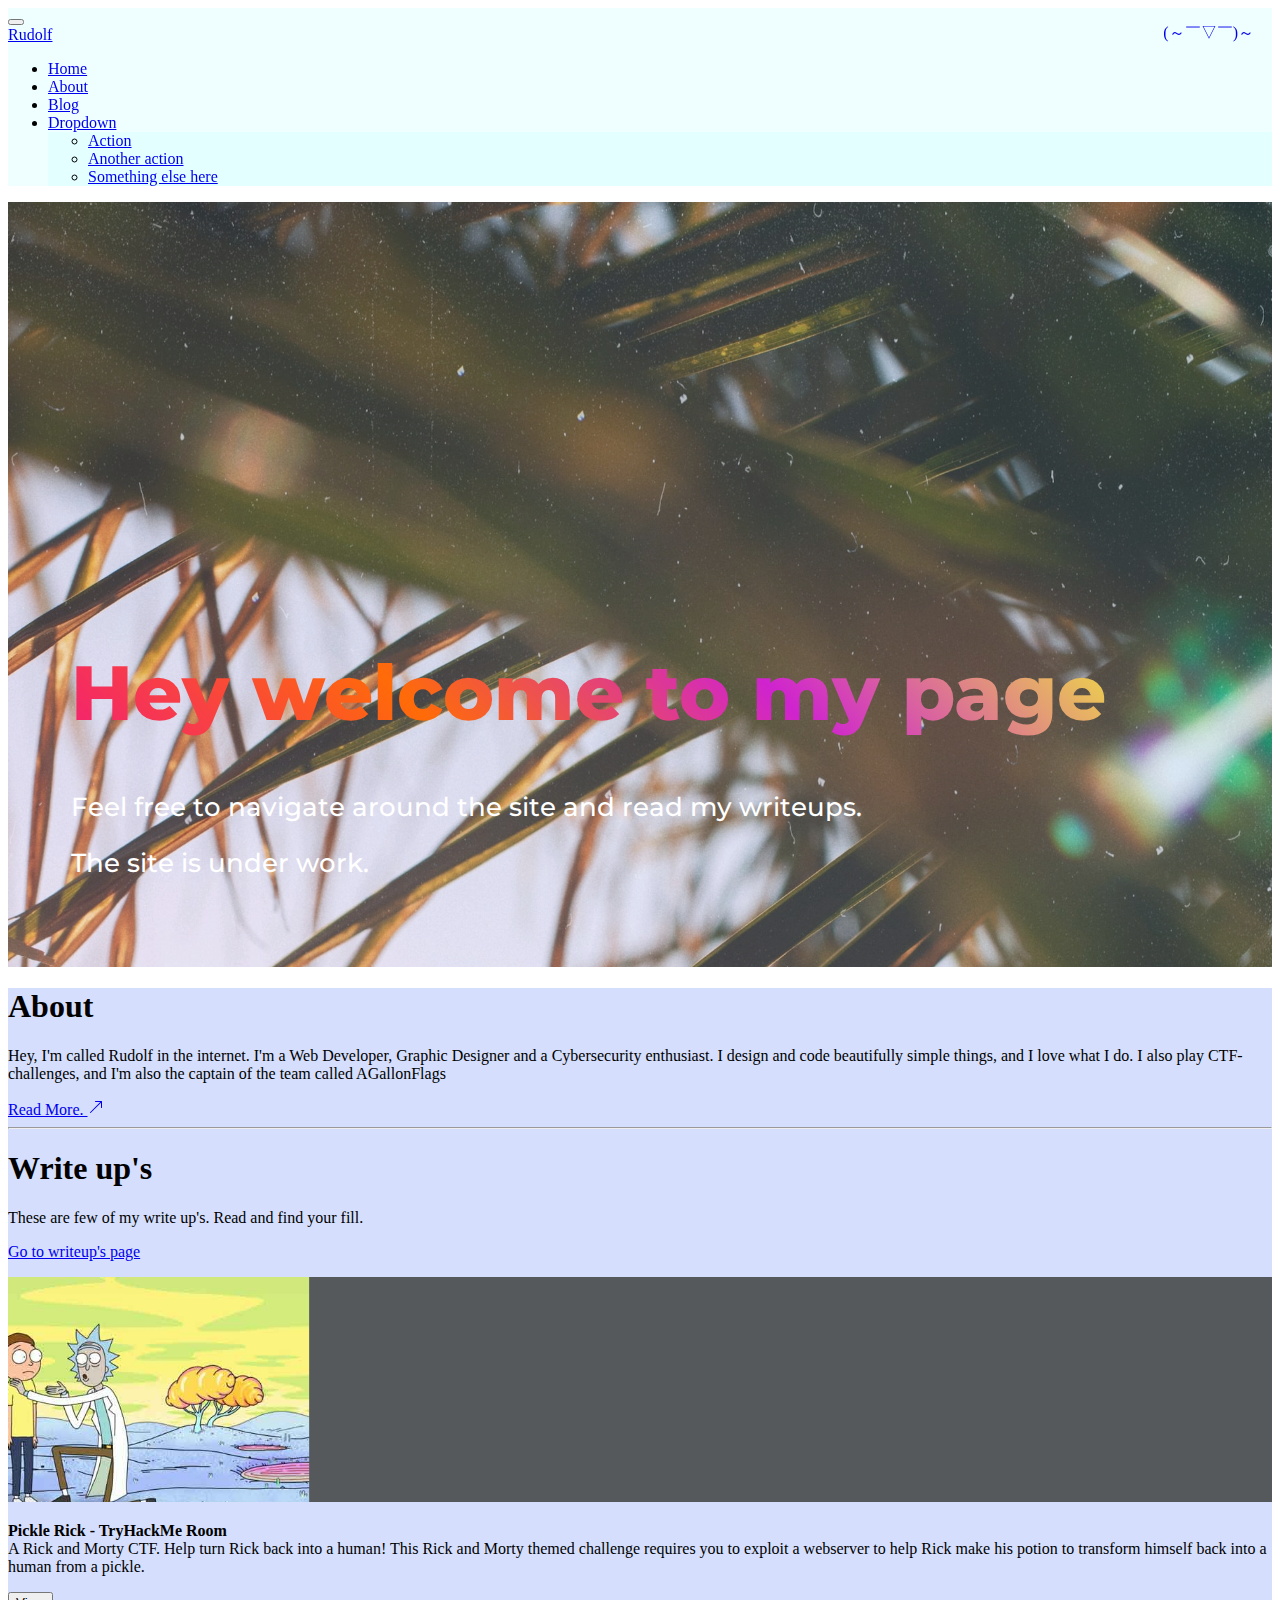
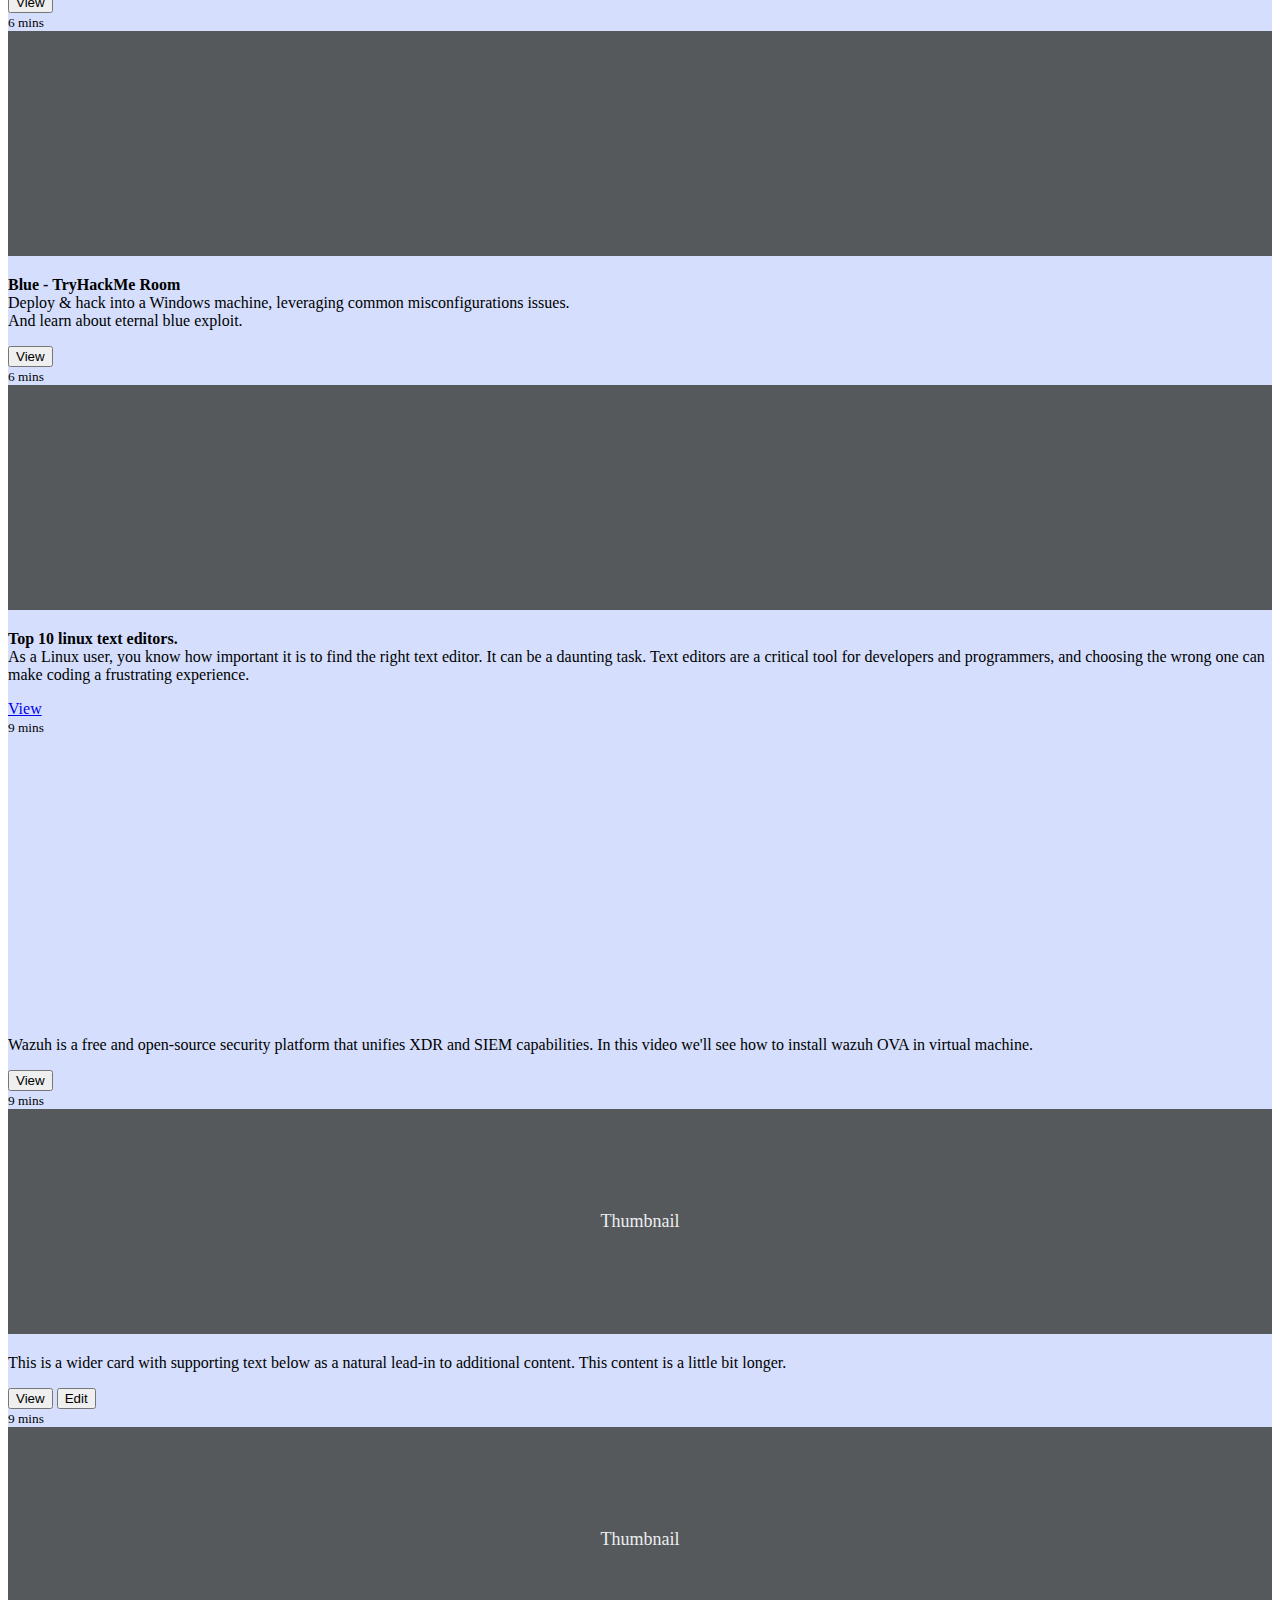
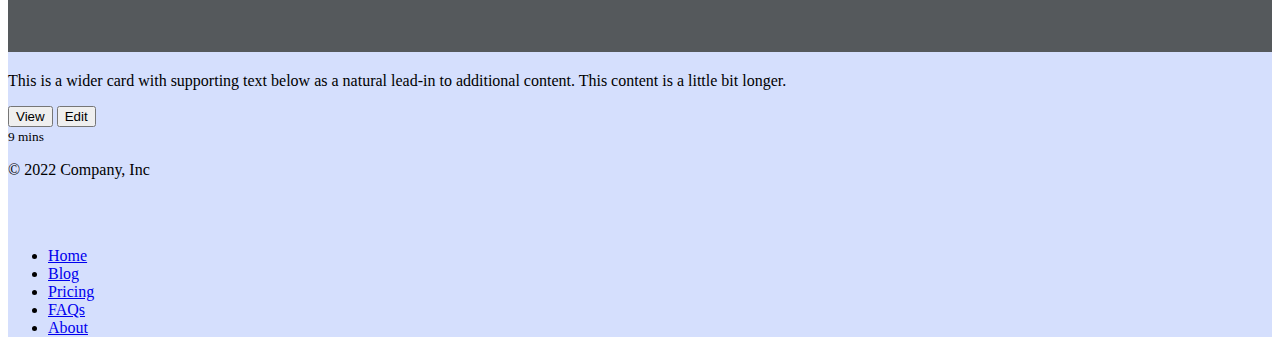
==== index.html @ d0f332bc "add video" ====
<!DOCTYPE html>
<html lang="en">
  <head>
    <!-- Google tag (gtag.js) -->
    <script
      async
      src="https://www.googletagmanager.com/gtag/js?id=G-1Q05C2EJGY"
    ></script>
    <script>
      window.dataLayer = window.dataLayer || [];
      function gtag() {
        dataLayer.push(arguments);
      }
      gtag("js", new Date());

      gtag("config", "G-1Q05C2EJGY");
    </script>

    <meta charset="UTF-8" />
    <meta http-equiv="X-UA-Compatible" content="IE=edge" />
    <meta name="viewport" content="width=device-width, initial-scale=1.0" />
    <meta
      name="google-site-verification"
      content="p09-PbwruEKjkseyoHanxolXOsebtDcOWJDPl1B4XuE"
    />
    <meta name="author" content="Shivanandha" />
    <meta
      name="description"
      content="A personal blog of ShivaNandha with cybersecurity writeups on TryHackMe, HackTheBox and other cybersecurity related topics."
    />
    <meta
      name="keywords"
      content="Tryhackme, tryhackme, HackTheBox, hackthebox, writeups, cybersecurity, shivanandha, ShivaNandha, RedTeam, Windows, Linux, wazuh, wazuh installation, wazuh OVA, wazuh in Windows, BlueTeam, SIEM, wazuh opensource, opensource siem"
    />
    <link rel="stylesheet" href="/style.css" />
    <link
      href="https://cdn.jsdelivr.net/npm/bootstrap@5.3.0-alpha1/dist/css/bootstrap.min.css"
      rel="stylesheet"
      integrity="sha384-GLhlTQ8iRABdZLl6O3oVMWSktQOp6b7In1Zl3/Jr59b6EGGoI1aFkw7cmDA6j6gD"
      crossorigin="anonymous"
    />
    <link rel="preconnect" href="https://fonts.googleapis.com" />
    <link rel="preconnect" href="https://fonts.gstatic.com" crossorigin />
    <link
      href="https://fonts.googleapis.com/css2?family=Montserrat:ital,wght@0,300;0,500;0,700;0,800;1,500;1,800&display=swap"
      rel="stylesheet"
    />
    <script
      data-name="BMC-Widget"
      data-cfasync="false"
      src="https://cdnjs.buymeacoffee.com/1.0.0/widget.prod.min.js"
      data-id="rudolfe"
      data-description="Support me on Buy me a coffee!"
      data-message=""
      data-color="#D1C4E9"
      data-position="Right"
      data-x_margin="18"
      data-y_margin="18"
    ></script>
    <title>welcome</title>
  </head>

  <body>
    <nav
      class="navbar navbar-expand-lg navbar-bg sticky-top shadow"
      aria-label="none"
    >
      <div class="container-fluid">
        <button
          class="navbar-toggler"
          type="button"
          data-bs-toggle="collapse"
          data-bs-target="#navbarsExample11"
          aria-controls="navbarsExample11"
          aria-expanded="false"
          aria-label="Toggle navigation"
        >
          <span class="navbar-toggler-icon"></span>
        </button>

        <div class="collapse navbar-collapse d-lg-flex" id="navbarsExample11">
          <a class="navbar-brand col-lg-3 me-0" href="#">Rudolf</a>
          <ul class="navbar-nav col-lg-6 justify-content-lg-center">
            <li class="nav-item">
              <a class="nav-link active" aria-current="page" href="#">Home</a>
            </li>
            <li class="nav-item">
              <a class="nav-link" href="/about.html">About</a>
            </li>
            <li class="nav-item">
              <a class="nav-link" href="/blog.html">Blog</a>
            </li>
            <li class="nav-item dropdown">
              <a
                class="nav-link dropdown-toggle"
                href="#"
                data-bs-toggle="dropdown"
                aria-expanded="false"
                >Dropdown</a
              >
              <ul
                class="dropdown-menu"
                style="background-color: rgba(212, 255, 255, 0.458)"
              >
                <li><a class="dropdown-item" href="#">Action</a></li>
                <li><a class="dropdown-item" href="#">Another action</a></li>
                <li>
                  <a class="dropdown-item" href="#">Something else here</a>
                </li>
              </ul>
            </li>
          </ul>
          <div class="d-lg-flex col-lg-3 justify-content-lg-end">
            <a href="sus.html">
              <div class="nav-emoji">
                <span class="nav-emoji-1">(～￣▽￣)～</span>
                <span class="nav-emoji-2">～(￣▽￣～)</span>
              </div>
            </a>
          </div>
        </div>
      </div>
    </nav>

    <div class="hero1 container-1 bg-image">
      <div class="hero-content">
        <div class="main-text">
          <div id="container06" class="container default full screen">
            <div class="wrapper">
              <div class="inner">
                <h1 id="text24" style="opacity: 1; filter: none">
                  Hey welcome to my page
                </h1>
                <p id="text18">
                  Feel free to navigate around the site and read my writeups.
                </p>
                <p id="text18">The site is under work.</p>
              </div>
            </div>
          </div>
        </div>
      </div>
    </div>

    <div class="background-peach">
      <!--Start of About us-->
      <section class="py-5 text-center container background-peach" id="about">
        <div class="row py-lg-5">
          <div class="col-lg-6 col-md-8 mx-auto">
            <h1 class="fw-normal pb-2 border-bottom">About</h1>
            <p class="lead fw-normal text-muted">
              Hey, I'm called Rudolf in the internet. I'm a Web Developer,
              Graphic Designer and a Cybersecurity enthusiast. I design and code
              beautifully simple things, and I love what I do. I also play
              CTF-challenges, and I'm also the captain of the team called
              AGallonFlags
            </p>
            <a
              href="/about.html"
              class="icon-link d-inline-flex align-items-center"
            >
              Read More.
              <svg
                xmlns="http://www.w3.org/2000/svg"
                width="16"
                height="16"
                fill="currentColor"
                class="bi bi-arrow-up-right"
                viewBox="0 0 16 16"
              >
                <path
                  fill-rule="evenodd"
                  d="M14 2.5a.5.5 0 0 0-.5-.5h-6a.5.5 0 0 0 0 1h4.793L2.146 13.146a.5.5 0 0 0 .708.708L13 3.707V8.5a.5.5 0 0 0 1 0v-6z"
                />
              </svg>
            </a>
          </div>
        </div>
      </section>
      <!--End Of About us-->
      <hr />
      <!--album-->
      <div class="background-peach">
        <section class="py-5 text-center container">
          <div class="row py-lg-5">
            <div class="col-lg-6 col-md-8 mx-auto">
              <h1 class="fw-normal">Write up's</h1>
              <p class="lead fw-normal text-muted">
                These are few of my write up's. Read and find your fill.
              </p>
              <p>
                <a href="/blog.html" class="btn btn-primary my-2"
                  >Go to writeup's page</a
                >
              </p>
            </div>
          </div>
        </section>
      </div>

      <div class="album py-5 background-peach">
        <div class="container">
          <div class="row row-cols-1 row-cols-sm-2 row-cols-md-3 g-3">
            <div class="col">
              <div class="card shadow-sm">
                <svg
                  class="bd-placeholder-img card-img-top"
                  width="100%"
                  height="225"
                  xmlns="http://www.w3.org/2000/svg"
                  role="img"
                  aria-label="Placeholder: Thumbnail"
                  preserveAspectRatio="xMidYMid slice"
                  focusable="false"
                >
                  <title>Placeholder</title>
                  <rect width="100%" height="100%" fill="#55595c" />
                  <g transform="translate(0 0) scale(0.7 0.7)">
                    <image
                      class="album-image"
                      href="/assets/rick-n-morty.jpg"
                    />
                  </g>
                </svg>
                <div class="card-body">
                  <p class="card-text">
                    <b>Pickle Rick - TryHackMe Room</b><br />A Rick and Morty
                    CTF. Help turn Rick back into a human! This Rick and Morty
                    themed challenge requires you to exploit a webserver to help
                    Rick make his potion to transform himself back into a human
                    from a pickle.
                  </p>
                  <div
                    class="d-flex justify-content-between align-items-center"
                  >
                    <div class="btn-group">
                      <button
                        onclick="location.href='https://rudolfevergarden.gitbook.io/writeups/v/tryhackme-writeups/tryhackme-writeups/pickle-rick-room-tryhackme'"
                        type="button"
                        class="btn btn-sm btn-outline-secondary"
                      >
                        View
                      </button>
                    </div>
                    <small class="text-muted">6 mins</small>
                  </div>
                </div>
              </div>
            </div>
            <div class="col">
              <div class="card shadow-sm">
                <svg
                  class="bd-placeholder-img card-img-top"
                  width="100%"
                  height="225"
                  xmlns="http://www.w3.org/2000/svg"
                  role="img"
                  aria-label="Placeholder: Thumbnail"
                  preserveAspectRatio="xMidYMid slice"
                  focusable="false"
                >
                  <title>Placeholder</title>
                  <rect width="100%" height="100%" fill="#55595c" />
                  <g transform="translate(-45 -55) scale(0.3 0.3)">
                    <image
                      class="album-image"
                      href="https://images4.alphacoders.com/691/69186.jpg"
                    />
                  </g>
                </svg>
                <div class="card-body">
                  <p class="card-text">
                    <b>Blue - TryHackMe Room</b><br />Deploy & hack into a
                    Windows machine, leveraging common misconfigurations issues.
                    <br />
                    And learn about eternal blue exploit.
                  </p>
                  <div
                    class="d-flex justify-content-between align-items-center"
                  >
                    <div class="btn-group">
                      <button
                        onclick="location.href='https://rudolfevergarden.gitbook.io/writeups/v/blue-tryhackme-room'"
                        type="button"
                        class="btn btn-sm btn-outline-secondary"
                      >
                        View
                      </button>
                    </div>
                    <small class="text-muted">6 mins</small>
                  </div>
                </div>
              </div>
            </div>
            <div class="col">
              <div class="card shadow-sm">
                <svg
                  class="bd-placeholder-img card-img-top"
                  width="100%"
                  height="225"
                  xmlns="http://www.w3.org/2000/svg"
                  role="img"
                  aria-label="Placeholder: Thumbnail"
                  preserveAspectRatio="xMidYMid slice"
                  focusable="false"
                >
                  <title>Placeholder</title>
                  <rect width="100%" height="100%" fill="#55595c" />
                  <g transform="translate(0 0) scale(0.12 0.12)">
                    <image
                      class="album-image"
                      href="https://images.unsplash.com/photo-1529465230221-a0d10e46fcbb?ixlib=rb-4.0.3&amp;q=85&amp;fm=jpg&amp;crop=entropy&amp;cs=srgb"
                    />
                  </g>
                  <!--
                    <text x="50%" y="92%" fill="#eceeef" dy=".3em">
                    Thumbnail
                  </text>
                  -->
                </svg>
                <div class="card-body">
                  <p class="card-text">
                    <b>Top 10 linux text editors.</b> <br />
                    As a Linux user, you know how important it is to find the
                    right text editor. It can be a daunting task. Text editors
                    are a critical tool for developers and programmers, and
                    choosing the wrong one can make coding a frustrating
                    experience.
                  </p>
                  <div
                    class="d-flex justify-content-between align-items-center"
                  >
                    <div class="btn-group">
                      <a
                        href="/blog posts/Top 10 Best Linux Text Editors.html"
                        type="button"
                        class="btn btn-sm btn-outline-secondary"
                      >
                        View
                      </a>
                    </div>
                    <small class="text-muted">9 mins</small>
                  </div>
                </div>
              </div>
            </div>


          <div class="col">
          <div class="card shadow-sm">
            <iframe class="bd-placeholder-img card-img-top" width="420" height="280" src="https://www.youtube.com/embed/DjIkw4mg82M?si=jTKLBPzG-VIygSZl" title="YouTube video player" frameborder="0" allow="accelerometer; autoplay; clipboard-write; encrypted-media; gyroscope; picture-in-picture; web-share" allowfullscreen></iframe>
            <div class="card-body">
              <p class="card-text">Wazuh is a free and open-source security platform that unifies XDR and SIEM capabilities. In this video we'll see how to install wazuh OVA in virtual machine.</p>
              <div class="d-flex justify-content-between align-items-center">
                <div class="btn-group">
                  <button type="button" class="btn btn-sm btn-outline-secondary">View</button>
                </div>
                <small class="text-muted">9 mins</small>
              </div>
            </div>
          </div>
        </div>
        <div class="col">
          <div class="card shadow-sm">
            <svg class="bd-placeholder-img card-img-top" width="100%" height="225" xmlns="http://www.w3.org/2000/svg" role="img" aria-label="Placeholder: Thumbnail" preserveAspectRatio="xMidYMid slice" focusable="false"><title>Placeholder</title><rect width="100%" height="100%" fill="#55595c"/><text x="50%" y="50%" fill="#eceeef" dy=".3em">Thumbnail</text></svg>
            <div class="card-body">
              <p class="card-text">This is a wider card with supporting text below as a natural lead-in to additional content. This content is a little bit longer.</p>
              <div class="d-flex justify-content-between align-items-center">
                <div class="btn-group">
                  <button type="button" class="btn btn-sm btn-outline-secondary">View</button>
                  <button type="button" class="btn btn-sm btn-outline-secondary">Edit</button>
                </div>
                <small class="text-muted">9 mins</small>
              </div>
            </div>
          </div>
        </div>
        <div class="col">
          <div class="card shadow-sm">
            <svg class="bd-placeholder-img card-img-top" width="100%" height="225" xmlns="http://www.w3.org/2000/svg" role="img" aria-label="Placeholder: Thumbnail" preserveAspectRatio="xMidYMid slice" focusable="false"><title>Placeholder</title><rect width="100%" height="100%" fill="#55595c"/><text x="50%" y="50%" fill="#eceeef" dy=".3em">Thumbnail</text></svg>
            <div class="card-body">
              <p class="card-text">This is a wider card with supporting text below as a natural lead-in to additional content. This content is a little bit longer.</p>
              <div class="d-flex justify-content-between align-items-center">
                <div class="btn-group">
                  <button type="button" class="btn btn-sm btn-outline-secondary">View</button>
                  <button type="button" class="btn btn-sm btn-outline-secondary">Edit</button>
                </div>
                <small class="text-muted">9 mins</small>
              </div>
            </div>
          </div>
        </div>
    <!--
        <div class="col">
          <div class="card shadow-sm">
            <svg class="bd-placeholder-img card-img-top" width="100%" height="225" xmlns="http://www.w3.org/2000/svg" role="img" aria-label="Placeholder: Thumbnail" preserveAspectRatio="xMidYMid slice" focusable="false"><title>Placeholder</title><rect width="100%" height="100%" fill="#55595c"/><text x="50%" y="50%" fill="#eceeef" dy=".3em">Thumbnail</text></svg>
            <div class="card-body">
              <p class="card-text">This is a wider card with supporting text below as a natural lead-in to additional content. This content is a little bit longer.</p>
              <div class="d-flex justify-content-between align-items-center">
                <div class="btn-group">
                  <button type="button" class="btn btn-sm btn-outline-secondary">View</button>
                  <button type="button" class="btn btn-sm btn-outline-secondary">Edit</button>
                </div>
                <small class="text-muted">9 mins</small>
              </div>
            </div>
          </div>
        </div>
        <div class="col">
          <div class="card shadow-sm">
            <svg class="bd-placeholder-img card-img-top" width="100%" height="225" xmlns="http://www.w3.org/2000/svg" role="img" aria-label="Placeholder: Thumbnail" preserveAspectRatio="xMidYMid slice" focusable="false"><title>Placeholder</title><rect width="100%" height="100%" fill="#55595c"/><text x="50%" y="50%" fill="#eceeef" dy=".3em">Thumbnail</text></svg>
            <div class="card-body">
              <p class="card-text">This is a wider card with supporting text below as a natural lead-in to additional content. This content is a little bit longer.</p>
              <div class="d-flex justify-content-between align-items-center">
                <div class="btn-group">
                  <button type="button" class="btn btn-sm btn-outline-secondary">View</button>
                  <button type="button" class="btn btn-sm btn-outline-secondary">Edit</button>
                </div>
                <small class="text-muted">9 mins</small>
              </div>
            </div>
          </div>
        </div>
        <div class="col">
          <div class="card shadow-sm">
            <svg class="bd-placeholder-img card-img-top" width="100%" height="225" xmlns="http://www.w3.org/2000/svg" role="img" aria-label="Placeholder: Thumbnail" preserveAspectRatio="xMidYMid slice" focusable="false"><title>Placeholder</title><rect width="100%" height="100%" fill="#55595c"/><text x="50%" y="50%" fill="#eceeef" dy=".3em">Thumbnail</text></svg>
            <div class="card-body">
              <p class="card-text">This is a wider card with supporting text below as a natural lead-in to additional content. This content is a little bit longer.</p>
              <div class="d-flex justify-content-between align-items-center">
                <div class="btn-group">
                  <button type="button" class="btn btn-sm btn-outline-secondary">View</button>
                  <button type="button" class="btn btn-sm btn-outline-secondary">Edit</button>
                </div>
                <small class="text-muted">9 mins</small>
              </div>
            </div>
          </div>
        </div>
-->
          </div>
        </div>
      </div>
      <!--end of album-->
      <div class="google-resp-ads container">
        <script
          async
          src="https://pagead2.googlesyndication.com/pagead/js/adsbygoogle.js?client=ca-pub-2842790173040038"
          crossorigin="anonymous"
        ></script>
        <!-- shivanandha gitsite -->
        <ins
          class="adsbygoogle"
          style="display: block"
          data-ad-client="ca-pub-2842790173040038"
          data-ad-slot="2229011547"
          data-ad-format="auto"
          data-full-width-responsive="true"
        ></ins>
        <script>
          (adsbygoogle = window.adsbygoogle || []).push({});
        </script>
      </div>

      <!--footer-->
      <div class="container-fluid background-peach">
        <footer
          class="d-flex flex-wrap justify-content-between align-items-center py-3 my-4 border-top"
        >
          <p class="col-md-4 mb-0 text-muted">&copy; 2022 Company, Inc</p>

          <a
            href="#"
            class="col-md-4 d-flex align-items-center justify-content-center mb-3 mb-md-0 me-md-auto link-dark text-decoration-none"
          >
            <svg class="bi me-2" width="40" height="32">
              <use xlink:href="#" />
            </svg>
          </a>

          <ul class="nav col-md-4 justify-content-end">
            <li class="nav-item">
              <a href="/index.html" class="nav-link px-2 text-muted">Home</a>
            </li>
            <li class="nav-item">
              <a href="/blog.html" class="nav-link px-2 text-muted">Blog</a>
            </li>
            <li class="nav-item">
              <a href="#" class="nav-link px-2 text-muted">Pricing</a>
            </li>
            <li class="nav-item">
              <a href="#" class="nav-link px-2 text-muted">FAQs</a>
            </li>
            <li class="nav-item">
              <a href="/about.html" class="nav-link px-2 text-muted">About</a>
            </li>
          </ul>
        </footer>
      </div>
    </div>
    <!--end of footer-->
    <script
      src="https://cdn.jsdelivr.net/npm/bootstrap@5.3.0-alpha1/dist/js/bootstrap.bundle.min.js"
      integrity="sha384-w76AqPfDkMBDXo30jS1Sgez6pr3x5MlQ1ZAGC+nuZB+EYdgRZgiwxhTBTkF7CXvN"
      crossorigin="anonymous"
    ></script>
  </body>
</html>
---- style.css ----
/*
html,body,div,span,applet,object,iframe,h1,h2,h3,h4,h5,h6,p,blockquote,pre,a,abbr,acronym,address,big,cite,code,del,dfn,em,img,ins,kbd,q,s,samp,small,strike,strong,sub,sup,tt,var,b,u,i,center,dl,dt,dd,ol,ul,li,fieldset,form,label,legend,table,caption,tbody,tfoot,thead,tr,th,td,article,aside,canvas,details,embed,figure,figcaption,footer,header,hgroup,menu,nav,output,ruby,section,summary,time,mark,audio,video {
  margin: 0;
  padding: 0;
  border: 0;
  font-size: 100%;
  font: inherit;
  vertical-align: baseline;
}

*/

html {
  scroll-behavior: smooth;
  height: 100%;
}

p {
  font-weight: fw-normal;
}

::-moz-selection {
  /* Code for Firefox */
  color: #454176;
  background: #eef4ed;
}

::selection {
  color: #454176;
  background: #eef4ed;
}

.bg-image {
  background-image: url("/assets/palmtrees.jpg");
  background-repeat: no-repeat;
  background-attachment: fixed;
  background-position: 50% 90%;
  width: 100%;
  font-family: "Montserrat", sans-serif;
}

.hero1 {
  z-index: 0;
  background: linear-gradient(
        45deg,
        rgba(195, 175, 255, 0.2),
        rgba(100, 216, 243, 0.2),
        rgba(236, 222, 198, 0.2),
        rgba(146, 245, 214, 0.2),
        rgba(149, 52, 219, 0.3)
      )
      0 0 / 1000% no-repeat,
    url("/assets/palmtrees.jpg") 0 0 / cover no-repeat;
  -webkit-animation: gradientAnimation 40s ease infinite;
  animation: gradientAnimation 40s ease infinite;
}
@-webkit-keyframes gradientAnimation {
  0% {
    background-position: 0% 30%, 0 0;
  }
  50% {
    background-position: 100% 70%, 0 0;
  }
  100% {
    background-position: 0% 30%, 0 0;
  }
}
@keyframes gradientAnimation {
  0% {
    background-position: 0% 30%, 0 0;
  }
  50% {
    background-position: 100% 70%, 0 0;
  }
  100% {
    background-position: 0% 30%, 0 0;
  }
}

.navbar-bg {
  background-color: #d4ffff5c;
  backdrop-filter: blur(5px);
}

.dropdown-menu {
  background-color: #d4ffff75;
}

.nav-link:hover {
  font-weight: 500;
  text-decoration-line: underline;
  background-color: rgba(137, 43, 226, 0.09);
  border-radius: 19%;
}

.shadow1 {
  box-shadow: 0 4px 7px 0 rgba(0, 0, 0, 0.448);
}

.hero1 h1 {
  text-align: left;
  pointer-events: none;
  font-family: "Montserrat", sans-serif;
  background: linear-gradient(45deg, #f32170, #ff6b08, #cf23cf, #eedd44);
  -webkit-animation: gradientAnimation 40s ease infinite;
  animation: gradientAnimation 40s ease infinite;
  -webkit-text-fill-color: transparent;
  -webkit-background-clip: text;
  background-clip: text;
  font-weight: 800;
  font-size: 6vw;
}

.hero1 p {
  font-family: "Montserrat", sans-serif;
  font-weight: 500;
  font-size: 2vw;
  color: white;
  text-shadow: rgba(0, 0, 0, 2);
}

.main-text {
  position: absolute;
  bottom: 0;
  padding: 5%;
}
.item1 {
  transform: translateY(0%);
  display: -webkit-box;
  display: -webkit-flex;
  display: -ms-flexbox;
  display: flex;
  width: 90vw;
  grid-column-gap: 1vw;
}

.item1 h2 {
  text-align: center;
  font-size: 8vh;
}

.container-1 {
  width: 100%;
  height: 85vh;
  position: relative;
}

.background-peach {
  background-color: #d5dffd;
}
.background-black {
  background-color: rgb(38, 38, 38);
}

/* album */

.bd-placeholder-img {
  font-size: 1.125rem;
  text-anchor: middle;
  -webkit-user-select: none;
  -moz-user-select: none;
  user-select: none;
}

@media (min-width: 768px) {
  .bd-placeholder-img-lg {
    font-size: 3.5rem;
  }
}

.about-field {
  padding: 5%;
}

.skills-text {
  padding: 2%;
  font-size: large;
}

.album-image {
  position: absolute;
  top: 50%;
  left: 50%;
  transform: translateX(-20%) translateY(0);
  max-width: 100%;
  max-height: 100%;
}

.nav-emoji .nav-emoji-2 {
  opacity: 0;
  position: absolute;
  transition-duration: 0.3s;
}
.nav-emoji:hover .nav-emoji-1 {
  opacity: 0;
  transition-duration: 0.3s;
}

.nav-emoji:hover .nav-emoji-2 {
  opacity: 1;
  transition-duration: 0.3s;
}
.nav-emoji-2,
.nav-emoji-1 {
  position: absolute;
  right: 18px;
  top: 15px;
}

.bg-sus {
  background-color: #282a3a;
  opacity: 0.8;
  background: radial-gradient(
      circle,
      transparent 20%,
      #282a3a 20%,
      #282a3a 80%,
      transparent 80%,
      transparent
    ),
    radial-gradient(
        circle,
        transparent 20%,
        #282a3a 20%,
        #282a3a 80%,
        transparent 80%,
        transparent
      )
      22.5px 22.5px,
    linear-gradient(#3c3f57 1.8px, transparent 1.8px) 0 -0.9px,
    linear-gradient(90deg, #3c3f57 1.8px, #282a3a 1.8px) -0.9px 0;
  background-size: 45px 45px, 45px 45px, 22.5px 22.5px, 22.5px 22.5px;
}

.sus-text {
  color: #519872 !important;
  font-weight: 600;
}

.sus-text-p {
  color: azure;
}

.bg-sus-2 {
  background-color: #d3d8f63c;
}

.sus-text-2 {
  color: #d3d8f6;
  text-align: center;
  padding: 2%;
}

.sus-text-2 h1 {
  font-size: 3vw;
}

footer {
  display: block;
  height: fit-content;
}

/* blog css*/

.container-blog {
  width: fit-content;
  padding: 2%;
}

.center {
  margin: auto;
  width: 75%;
  padding: 1.5%;
}
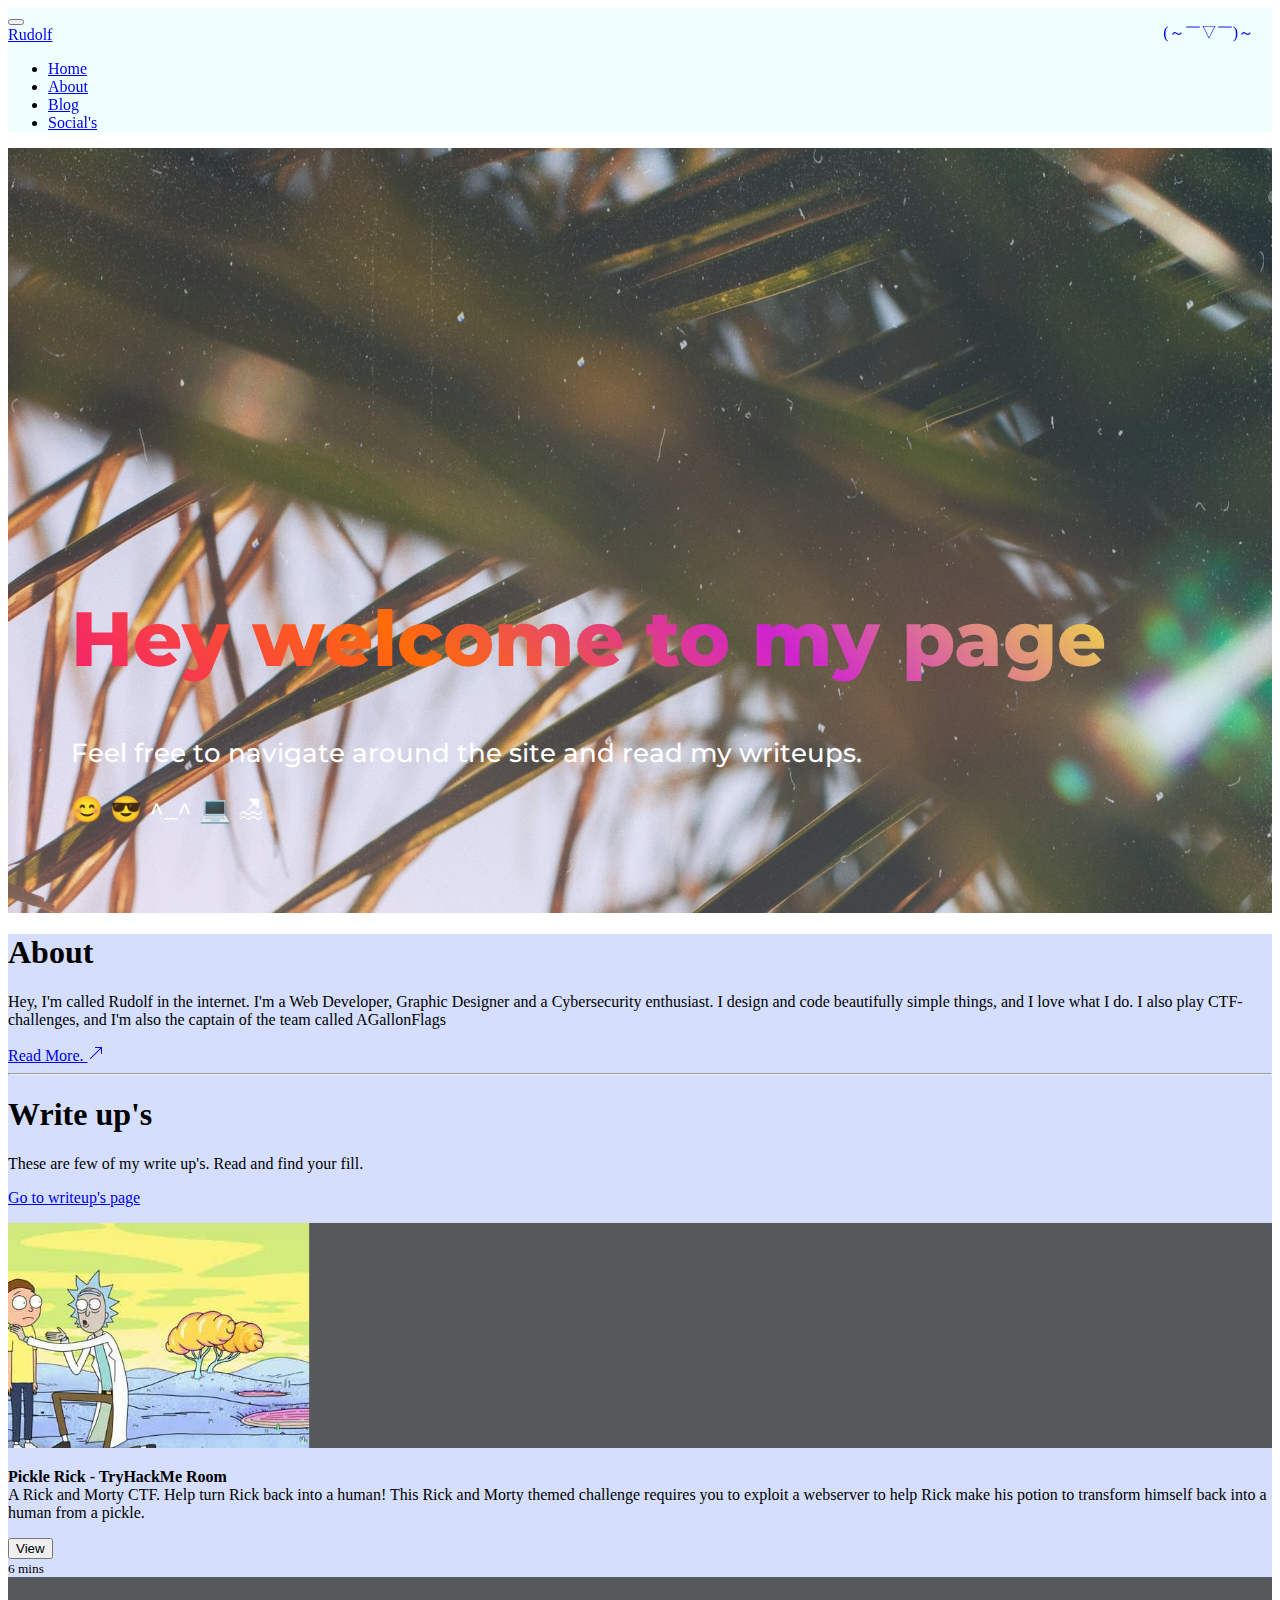
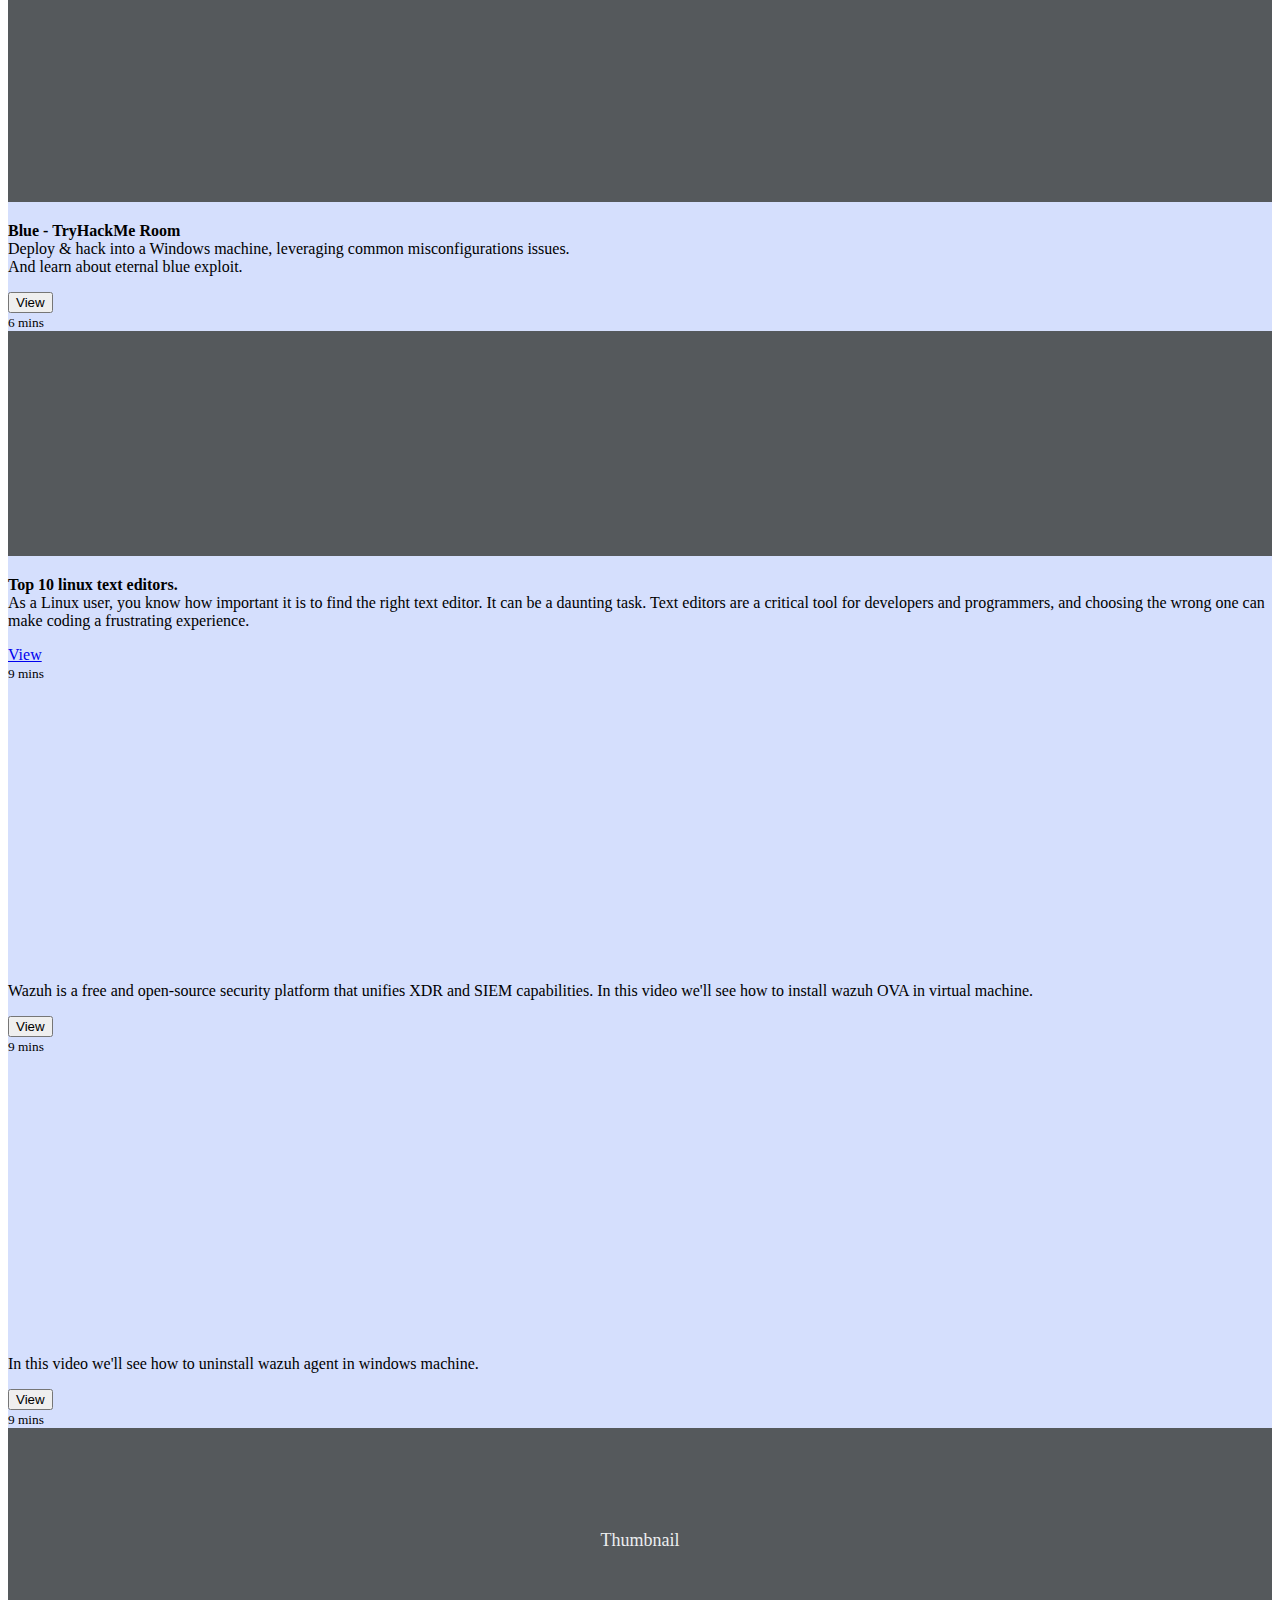
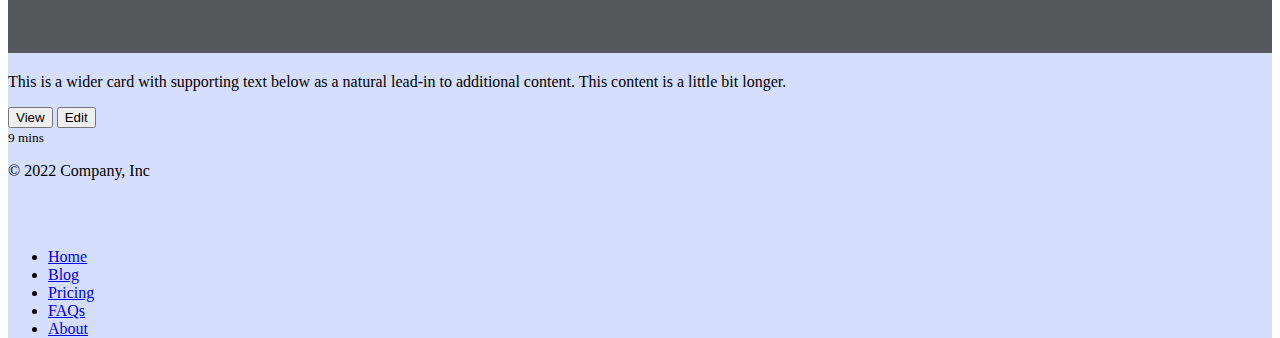
==== commit 00b93ad3: "updated" ====
--- a/index.html
+++ b/index.html
@@ -30,7 +30,7 @@
     />
     <meta
       name="keywords"
-      content="Tryhackme, tryhackme, HackTheBox, hackthebox, writeups, cybersecurity, shivanandha, ShivaNandha, RedTeam, Windows, Linux, wazuh, wazuh installation, wazuh OVA, wazuh in Windows, BlueTeam, SIEM, wazuh opensource, opensource siem"
+      content="Tryhackme, tryhackme, HackTheBox, hackthebox, writeups, cybersecurity, shivanandha, ShivaNandha, RedTeam, Windows, Linux, wazuh, wazuh installation, wazuh OVA, wazuh in Windows, BlueTeam, SIEM, wazuh opensource, opensource siem, uninstalling wazuh agent, removing wazuh agent, wazuh agent"
     />
     <link rel="stylesheet" href="/style.css" />
     <link
@@ -90,25 +90,30 @@
             <li class="nav-item">
               <a class="nav-link" href="/blog.html">Blog</a>
             </li>
+            <li class="nav-item">
+              <a class="nav-link" href="/blog.html">Social's</a>
+            </li>
+            <!--
             <li class="nav-item dropdown">
               <a
                 class="nav-link dropdown-toggle"
                 href="#"
                 data-bs-toggle="dropdown"
                 aria-expanded="false"
-                >Dropdown</a
+                >Social's</a
               >
               <ul
                 class="dropdown-menu"
                 style="background-color: rgba(212, 255, 255, 0.458)"
               >
-                <li><a class="dropdown-item" href="#">Action</a></li>
-                <li><a class="dropdown-item" href="#">Another action</a></li>
+                <li><a class="dropdown-item" href="#">YouTube</a></li>
+                <li><a class="dropdown-item" href="#">Instagram</a></li>
                 <li>
                   <a class="dropdown-item" href="#">Something else here</a>
                 </li>
               </ul>
             </li>
+            -->
           </ul>
           <div class="d-lg-flex col-lg-3 justify-content-lg-end">
             <a href="sus.html">
@@ -134,7 +139,7 @@
                 <p id="text18">
                   Feel free to navigate around the site and read my writeups.
                 </p>
-                <p id="text18">The site is under work.</p>
+                <p id="text18">😊 😎 ^_^ 💻 🏖</p>
               </div>
             </div>
           </div>
@@ -362,13 +367,12 @@
         </div>
         <div class="col">
           <div class="card shadow-sm">
-            <svg class="bd-placeholder-img card-img-top" width="100%" height="225" xmlns="http://www.w3.org/2000/svg" role="img" aria-label="Placeholder: Thumbnail" preserveAspectRatio="xMidYMid slice" focusable="false"><title>Placeholder</title><rect width="100%" height="100%" fill="#55595c"/><text x="50%" y="50%" fill="#eceeef" dy=".3em">Thumbnail</text></svg>
+            <iframe class="bd-placeholder-img card-img-top" width="420" height="280" src="https://www.youtube.com/embed/sBqNwgembVA?si=QuBQS5p01UpOE1VX" title="YouTube video player" frameborder="0" allow="accelerometer; autoplay; clipboard-write; encrypted-media; gyroscope; picture-in-picture; web-share" allowfullscreen></iframe>
             <div class="card-body">
-              <p class="card-text">This is a wider card with supporting text below as a natural lead-in to additional content. This content is a little bit longer.</p>
+              <p class="card-text">In this video we'll see how to uninstall wazuh agent in windows machine.</p>
               <div class="d-flex justify-content-between align-items-center">
                 <div class="btn-group">
                   <button type="button" class="btn btn-sm btn-outline-secondary">View</button>
-                  <button type="button" class="btn btn-sm btn-outline-secondary">Edit</button>
                 </div>
                 <small class="text-muted">9 mins</small>
               </div>
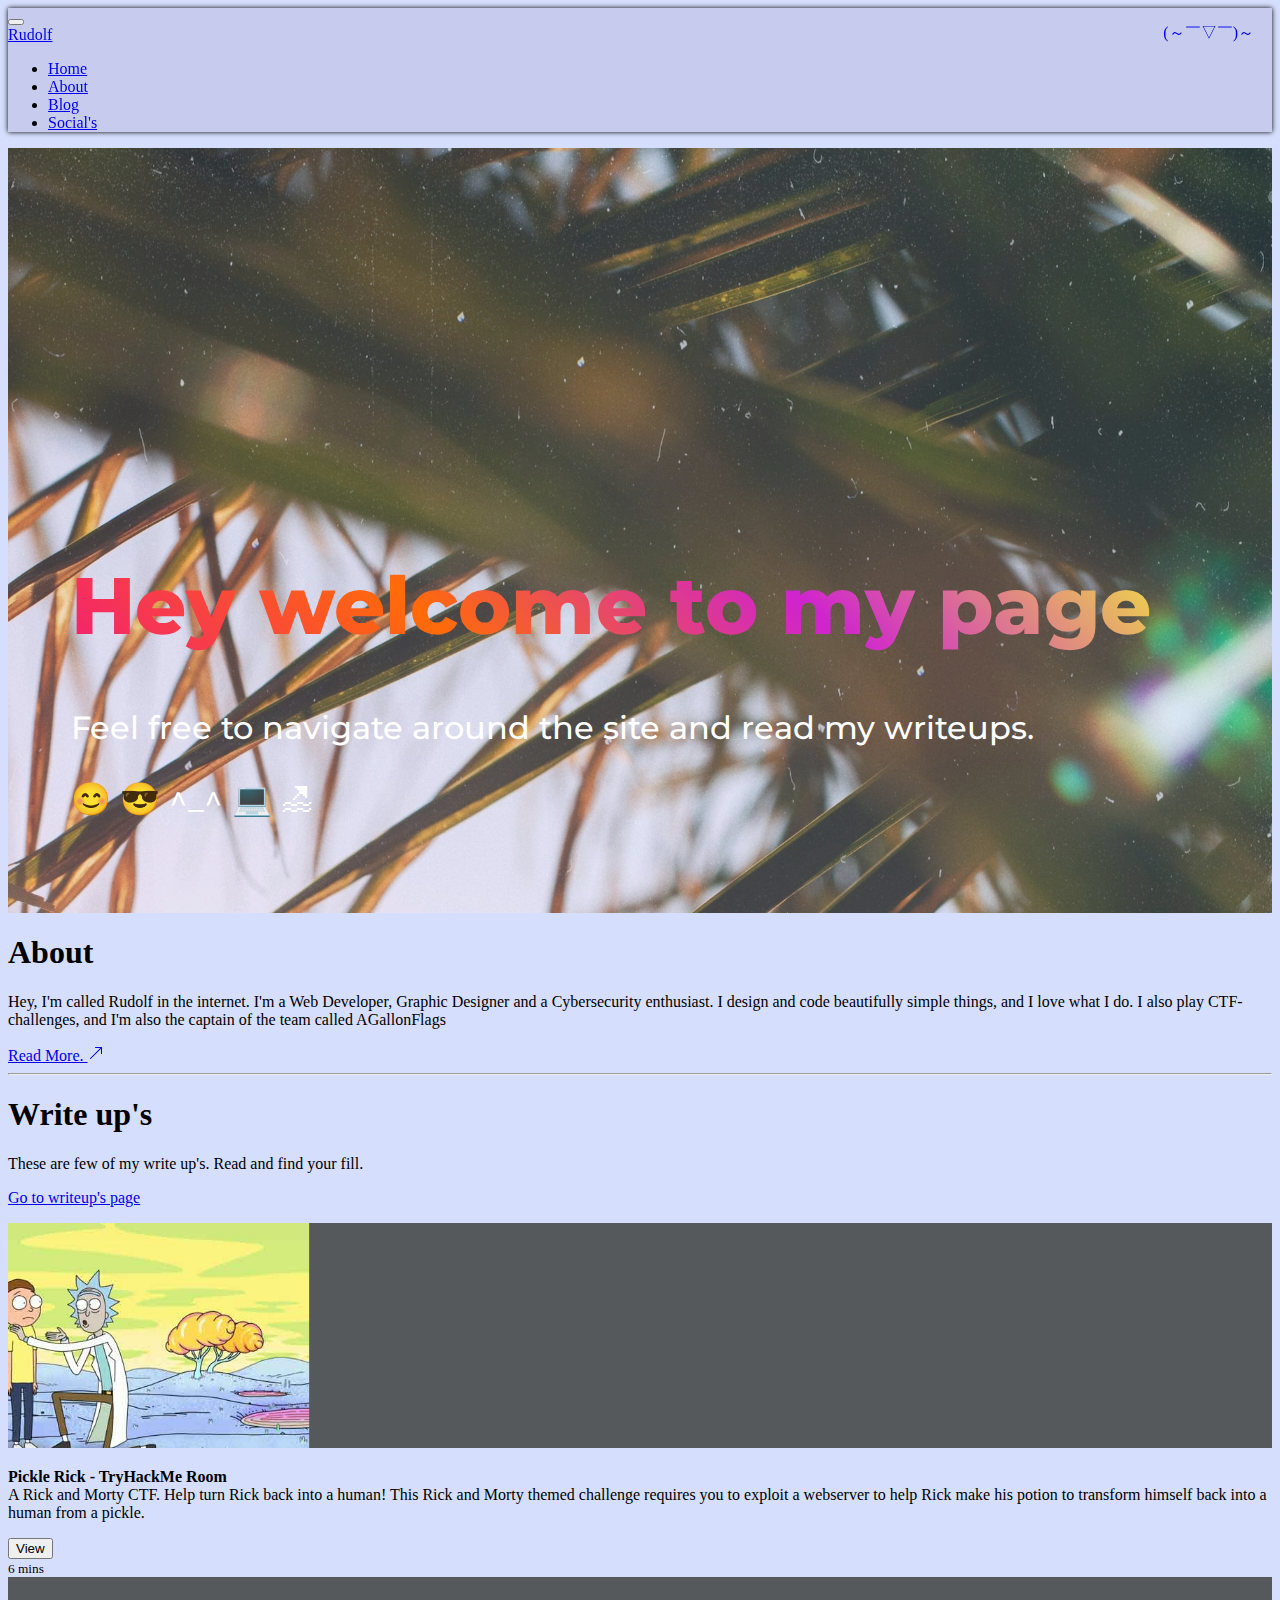
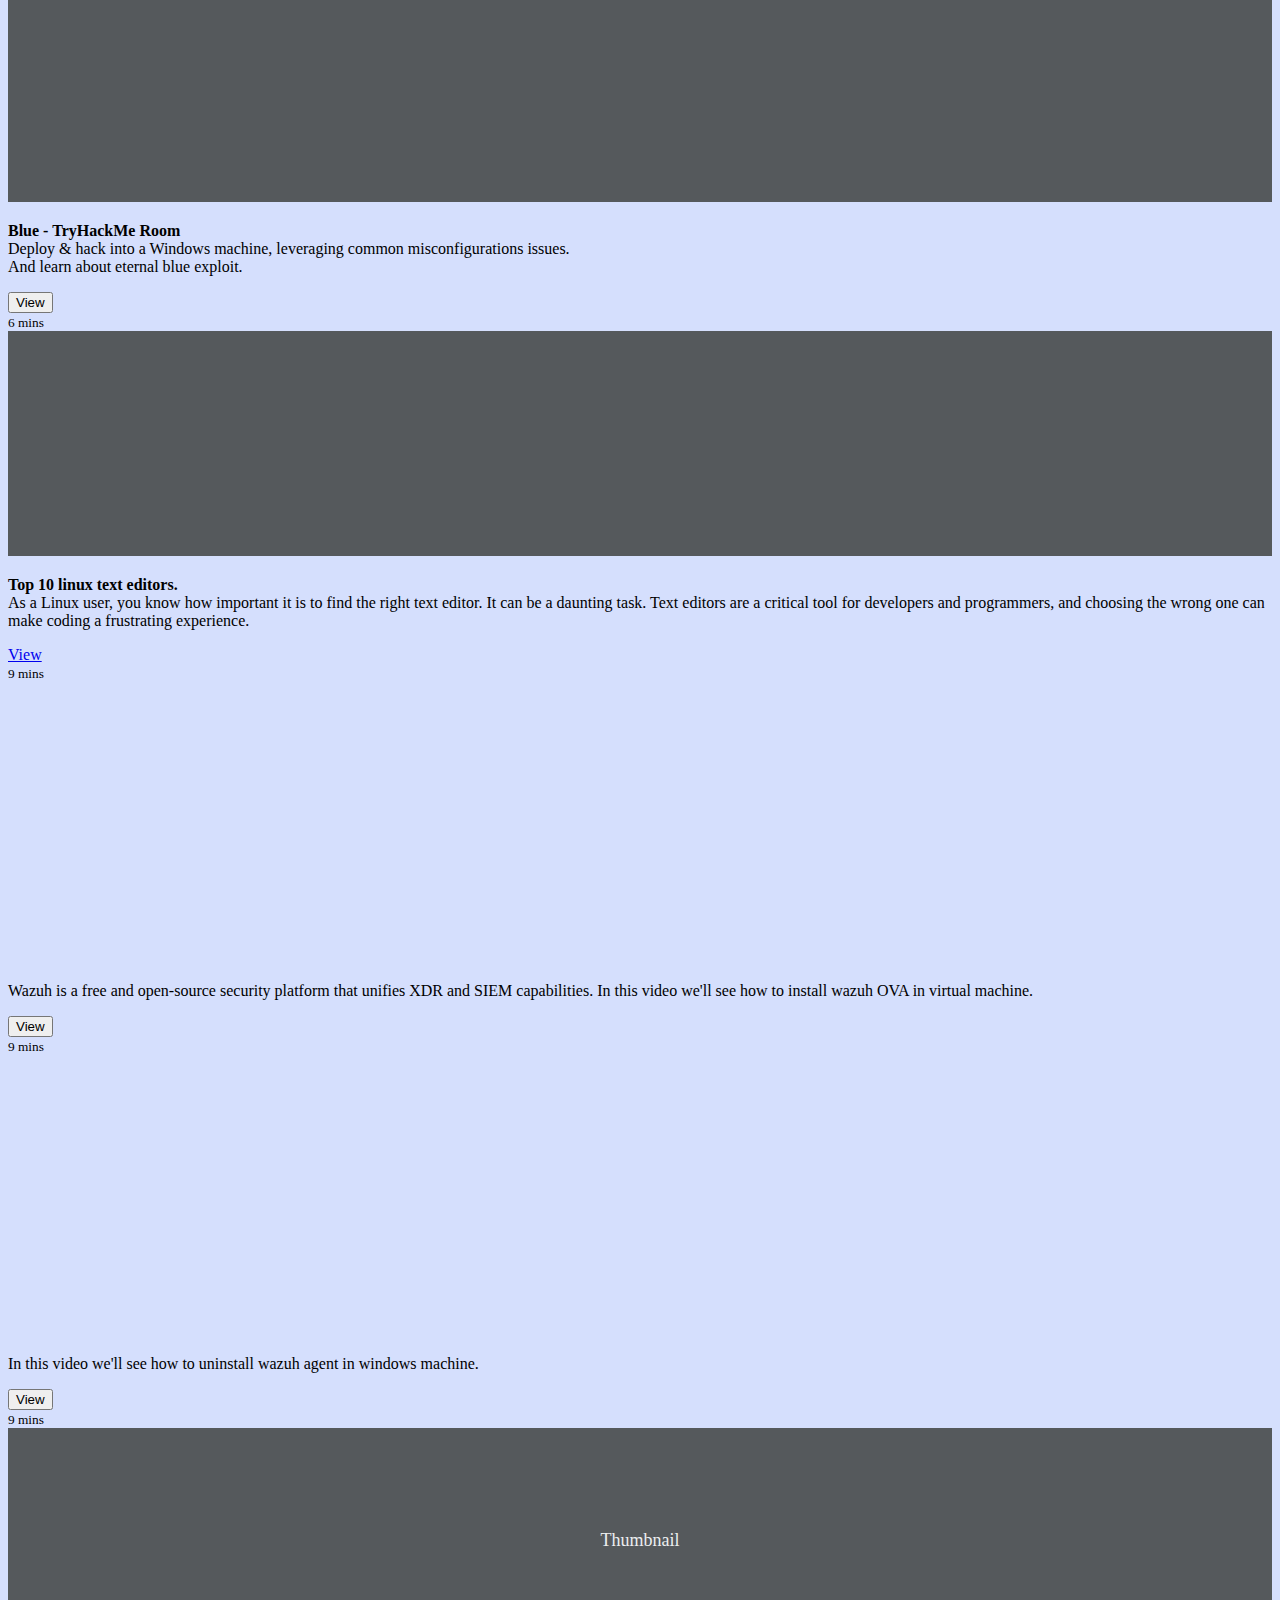
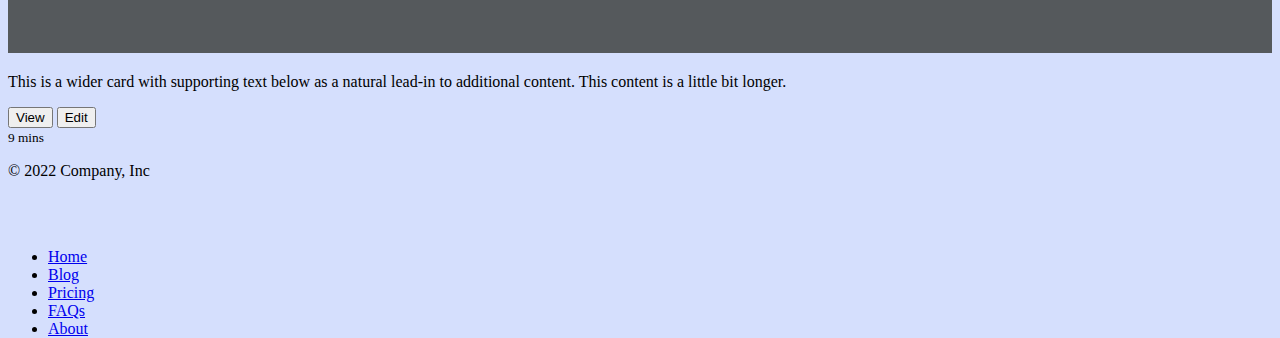
==== commit 2875aae8: "updated" ====
--- a/index.html
+++ b/index.html
@@ -60,7 +60,7 @@
     <title>welcome</title>
   </head>
 
-  <body>
+  <body class="background-peach">
     <nav
       class="navbar navbar-expand-lg navbar-bg sticky-top shadow"
       aria-label="none"
@@ -147,7 +147,7 @@
       </div>
     </div>
 
-    <div class="background-peach">
+    <div>
       <!--Start of About us-->
       <section class="py-5 text-center container background-peach" id="about">
         <div class="row py-lg-5">
@@ -185,7 +185,7 @@
       <!--End Of About us-->
       <hr />
       <!--album-->
-      <div class="background-peach">
+      <div>
         <section class="py-5 text-center container">
           <div class="row py-lg-5">
             <div class="col-lg-6 col-md-8 mx-auto">
@@ -203,7 +203,7 @@
         </section>
       </div>
 
-      <div class="album py-5 background-peach">
+      <div class="album py-5">
         <div class="container">
           <div class="row row-cols-1 row-cols-sm-2 row-cols-md-3 g-3">
             <div class="col">
@@ -465,8 +465,12 @@
         </script>
       </div>
 
+      <div>
+        
+      </div>
+
       <!--footer-->
-      <div class="container-fluid background-peach">
+      <div class="container-fluid">
         <footer
           class="d-flex flex-wrap justify-content-between align-items-center py-3 my-4 border-top"
         >
--- a/style.css
+++ b/style.css
@@ -10,6 +10,10 @@
 
 */
 
+body{
+  background-color: #d5dffd;
+}
+
 html {
   scroll-behavior: smooth;
   height: 100%;
@@ -22,12 +26,12 @@
 ::-moz-selection {
   /* Code for Firefox */
   color: #454176;
-  background: #eef4ed;
+  background: #d0ede4;
 }
 
 ::selection {
-  color: #454176;
-  background: #eef4ed;
+  color: #e7860f;
+  background: #FFFAE6;
 }
 
 .bg-image {
@@ -78,8 +82,9 @@
 }
 
 .navbar-bg {
-  background-color: #d4ffff5c;
-  backdrop-filter: blur(5px);
+  box-shadow: 0 0 5px 0 ;
+  background-color: #6341821d;
+  backdrop-filter: blur(10px); 
 }
 
 .dropdown-menu {
@@ -108,16 +113,40 @@
   -webkit-background-clip: text;
   background-clip: text;
   font-weight: 800;
-  font-size: 6vw;
+  font-size: 5em;
 }
 
 .hero1 p {
   font-family: "Montserrat", sans-serif;
   font-weight: 500;
-  font-size: 2vw;
+  font-size: 2em;
   color: white;
   text-shadow: rgba(0, 0, 0, 2);
 }
+
+
+/* For tablets */
+@media only screen and (max-width: 768px) {
+  .hero1 h1 {
+    font-size: 5em;
+  }
+
+  .hero1 p {
+    font-size: 1.5em;
+  }
+}
+
+/* For phones 412 res */
+@media only screen and (max-width: 412px) {
+  .hero1 h1 {
+    font-size: 4em;
+  }
+
+  .hero1 p {
+    font-size: 1.5em;
+  }
+}
+
 
 .main-text {
   position: absolute;
@@ -272,3 +301,29 @@
   width: 75%;
   padding: 1.5%;
 }
+
+.layout {
+  width: auto;
+  height: auto;
+
+  display: grid;
+  grid:
+    "matter sidebar" 1fr
+    / auto 1fr;
+  gap: 8px;
+
+  padding: auto;
+  margin: 1.5em;
+}
+
+.sidebar { grid-area: sidebar; }
+.matter { grid-area: matter; }
+
+.sidebar {
+  align-self: flex-start;
+  position: sticky;
+  top: 0;
+
+  display: flex;
+  flex-direction: column;
+}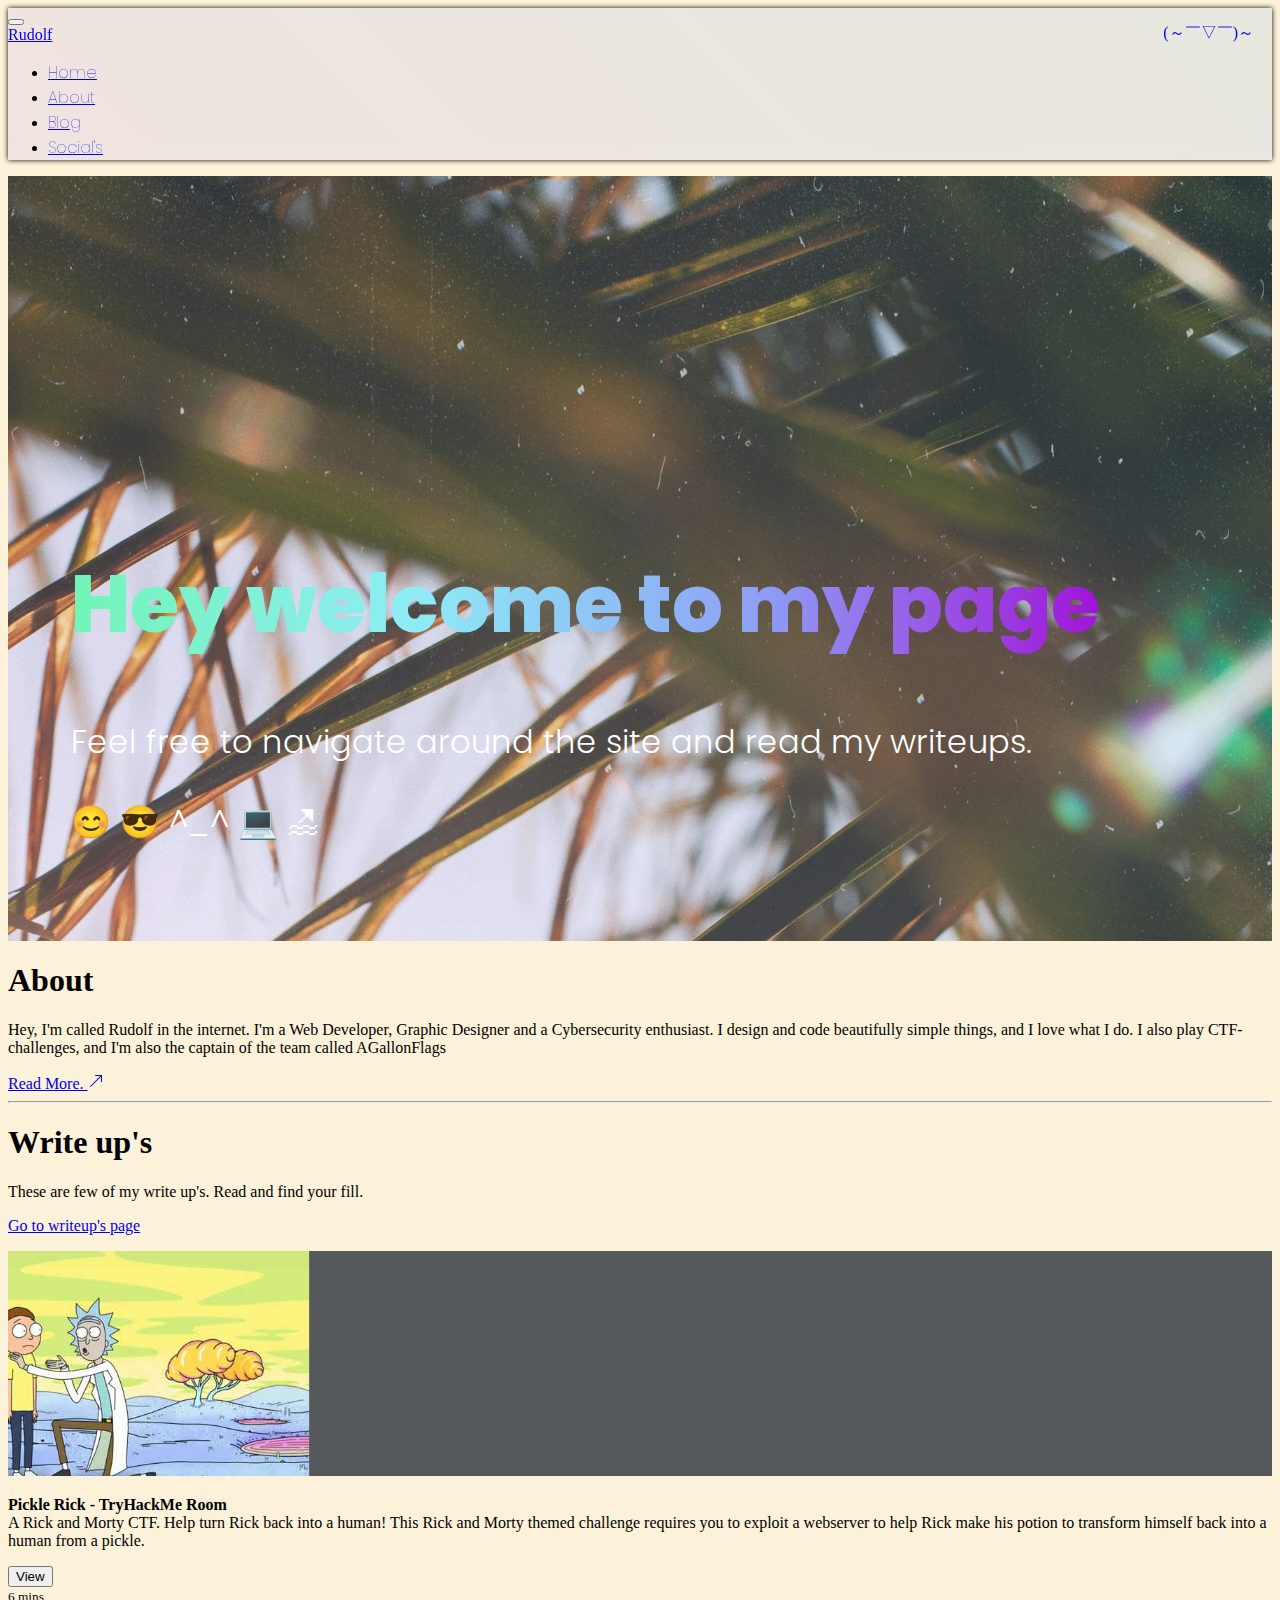
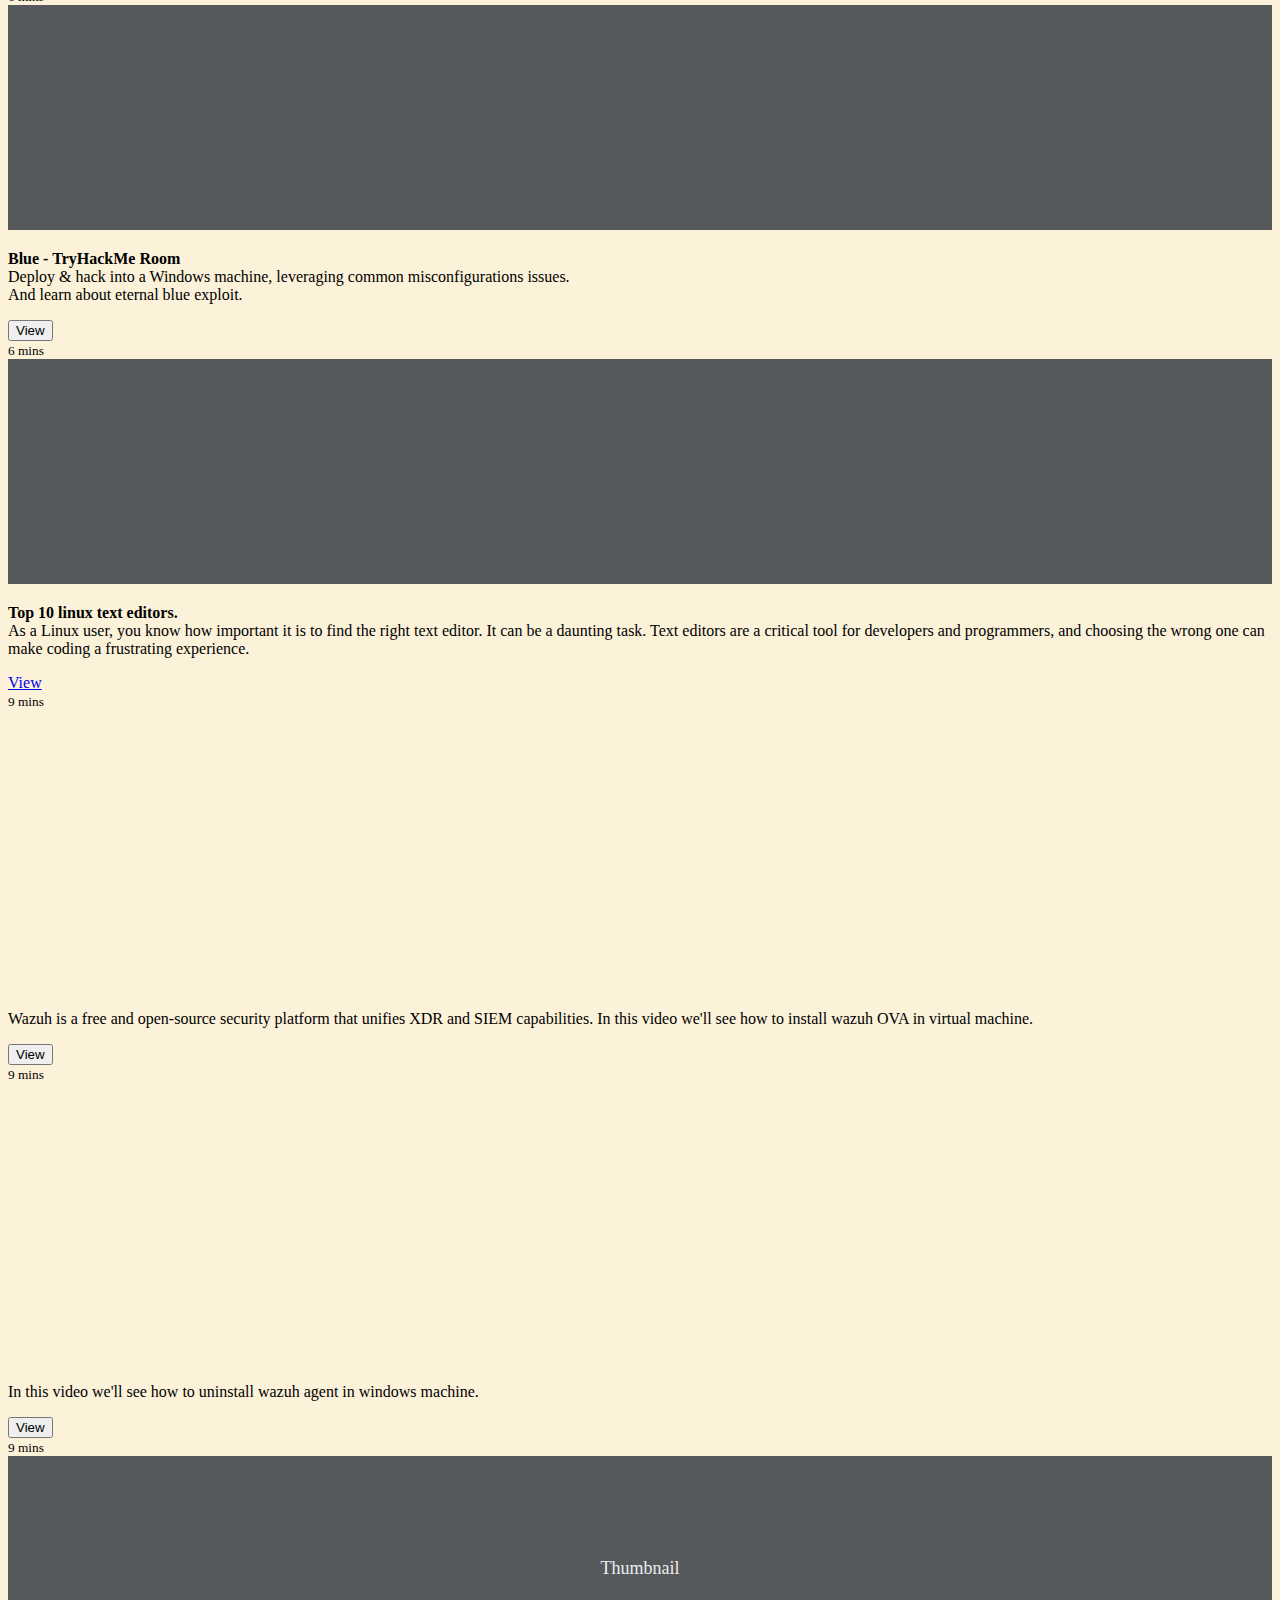
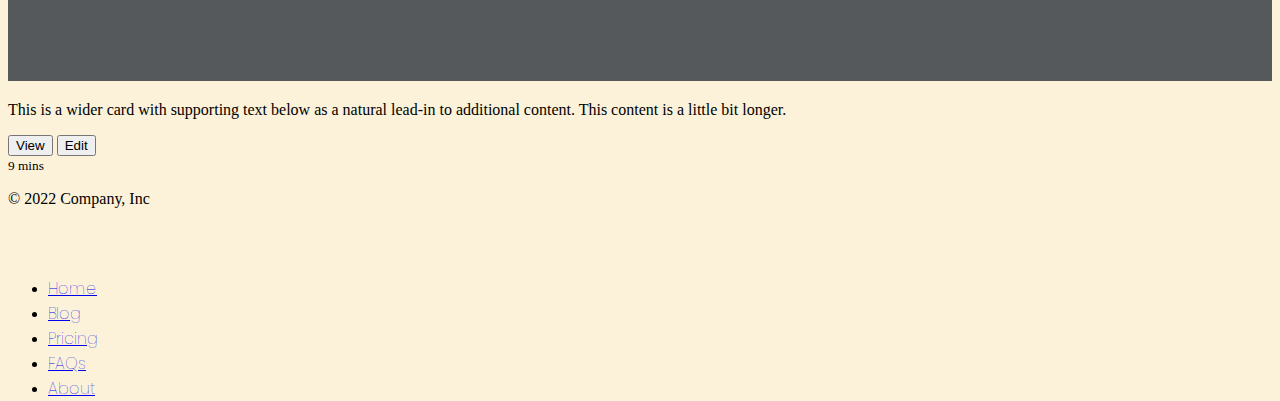
==== commit a170e849: "updated" ====
--- a/index.html
+++ b/index.html
@@ -45,6 +45,9 @@
       href="https://fonts.googleapis.com/css2?family=Montserrat:ital,wght@0,300;0,500;0,700;0,800;1,500;1,800&display=swap"
       rel="stylesheet"
     />
+    <style>
+  @import url('https://fonts.googleapis.com/css2?family=Poppins:wght@700&display=swap');
+</style>
     <script
       data-name="BMC-Widget"
       data-cfasync="false"
--- a/style.css
+++ b/style.css
@@ -7,12 +7,7 @@
   font: inherit;
   vertical-align: baseline;
 }
-
 */
-
-body{
-  background-color: #d5dffd;
-}
 
 html {
   scroll-behavior: smooth;
@@ -84,15 +79,55 @@
 .navbar-bg {
   box-shadow: 0 0 5px 0 ;
   background-color: #6341821d;
-  backdrop-filter: blur(10px); 
+  backdrop-filter: blur(10px);
+  background: linear-gradient(
+        45deg,
+        rgba(195, 175, 255, 0.2),
+        rgba(100, 216, 243, 0.2),
+        rgba(236, 222, 198, 0.2),
+        rgba(146, 245, 214, 0.2),
+        rgba(149, 52, 219, 0.3)
+      )
+      0 0 / 1000% no-repeat,
+    url("/") 0 0 / cover no-repeat;
+  -webkit-animation: gradientAnimation 30s ease infinite;
+  animation: gradientAnimation 30s ease infinite;
+}
+@-webkit-keyframes gradientAnimation {
+  0% {
+    background-position: 0% 30%, 0 0;
+  }
+  50% {
+    background-position: 100% 70%, 0 0;
+  }
+  100% {
+    background-position: 0% 30%, 0 0;
+  }
+}
+@keyframes gradientAnimation {
+  0% {
+    background-position: 0% 30%, 0 0;
+  }
+  50% {
+    background-position: 100% 70%, 0 0;
+  }
+  100% {
+    background-position: 0% 30%, 0 0;
+  }
 }
 
 .dropdown-menu {
   background-color: #d4ffff75;
 }
 
+.nav-link {
+  font-family: 'Poppins', sans-serif;
+  font-weight: 100;
+}
+
 .nav-link:hover {
   font-weight: 500;
+  font-style: italic;
   text-decoration-line: underline;
   background-color: rgba(137, 43, 226, 0.09);
   border-radius: 19%;
@@ -103,10 +138,10 @@
 }
 
 .hero1 h1 {
-  text-align: left;
+  text-align: center;
   pointer-events: none;
-  font-family: "Montserrat", sans-serif;
-  background: linear-gradient(45deg, #f32170, #ff6b08, #cf23cf, #eedd44);
+  font-family: 'Poppins', sans-serif;
+  background: linear-gradient(90deg, #72F5B7, #8EECF5, #8EA0F5, #A013D8);
   -webkit-animation: gradientAnimation 40s ease infinite;
   animation: gradientAnimation 40s ease infinite;
   -webkit-text-fill-color: transparent;
@@ -114,14 +149,20 @@
   background-clip: text;
   font-weight: 800;
   font-size: 5em;
+  text-shadow: rgba(0, 0, 0, 2);
+  background-color: #573c3c;
 }
 
 .hero1 p {
-  font-family: "Montserrat", sans-serif;
-  font-weight: 500;
+  font-family: 'Poppins', sans-serif;
+  font-weight: 300;
   font-size: 2em;
   color: white;
   text-shadow: rgba(0, 0, 0, 2);
+}
+
+#text24 {
+  font-family: 'Poppins', sans-serif;
 }
 
 
@@ -150,6 +191,7 @@
 
 .main-text {
   position: absolute;
+  transform: translateX(-50%) translateY(-50);
   bottom: 0;
   padding: 5%;
 }
@@ -175,7 +217,7 @@
 }
 
 .background-peach {
-  background-color: #d5dffd;
+  background-color: #fcf2d9;
 }
 .background-black {
   background-color: rgb(38, 38, 38);
@@ -312,7 +354,7 @@
     / auto 1fr;
   gap: 8px;
 
-  padding: auto;
+  padding: 1em;
   margin: 1.5em;
 }
 
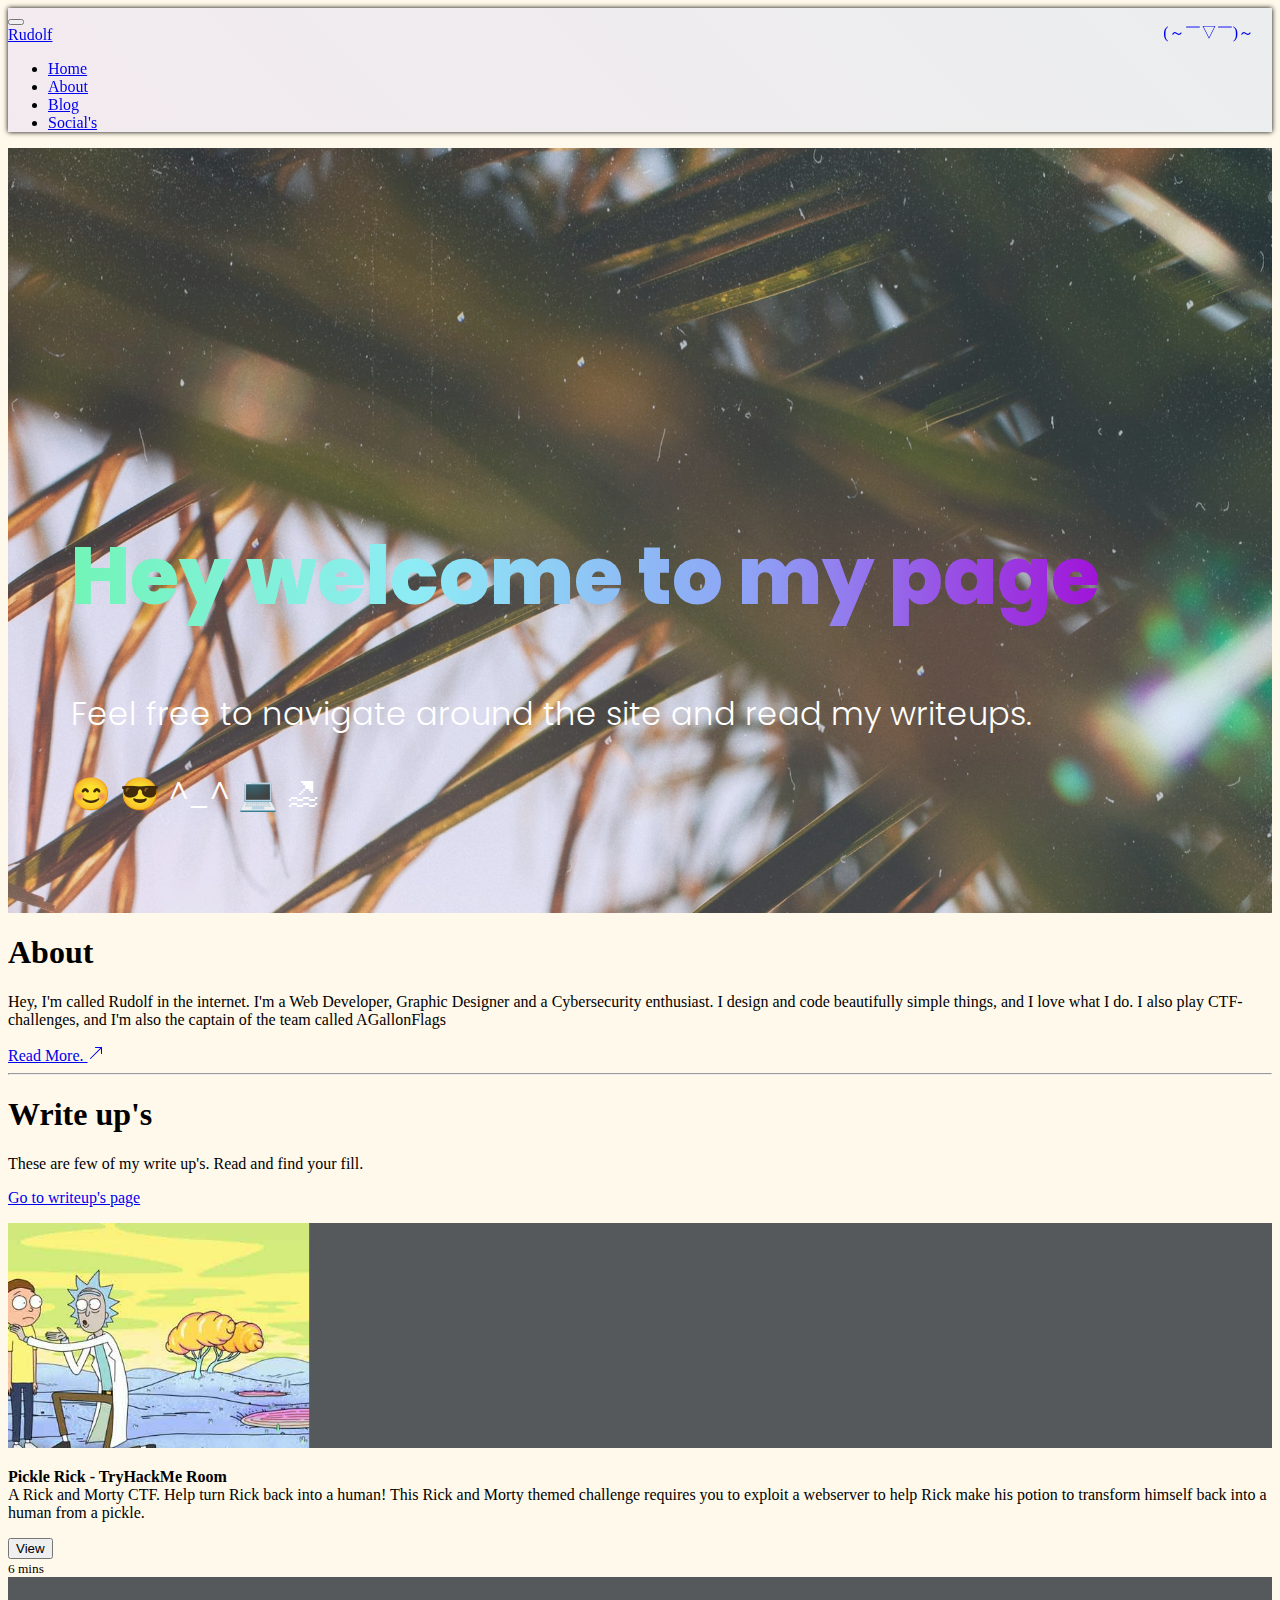
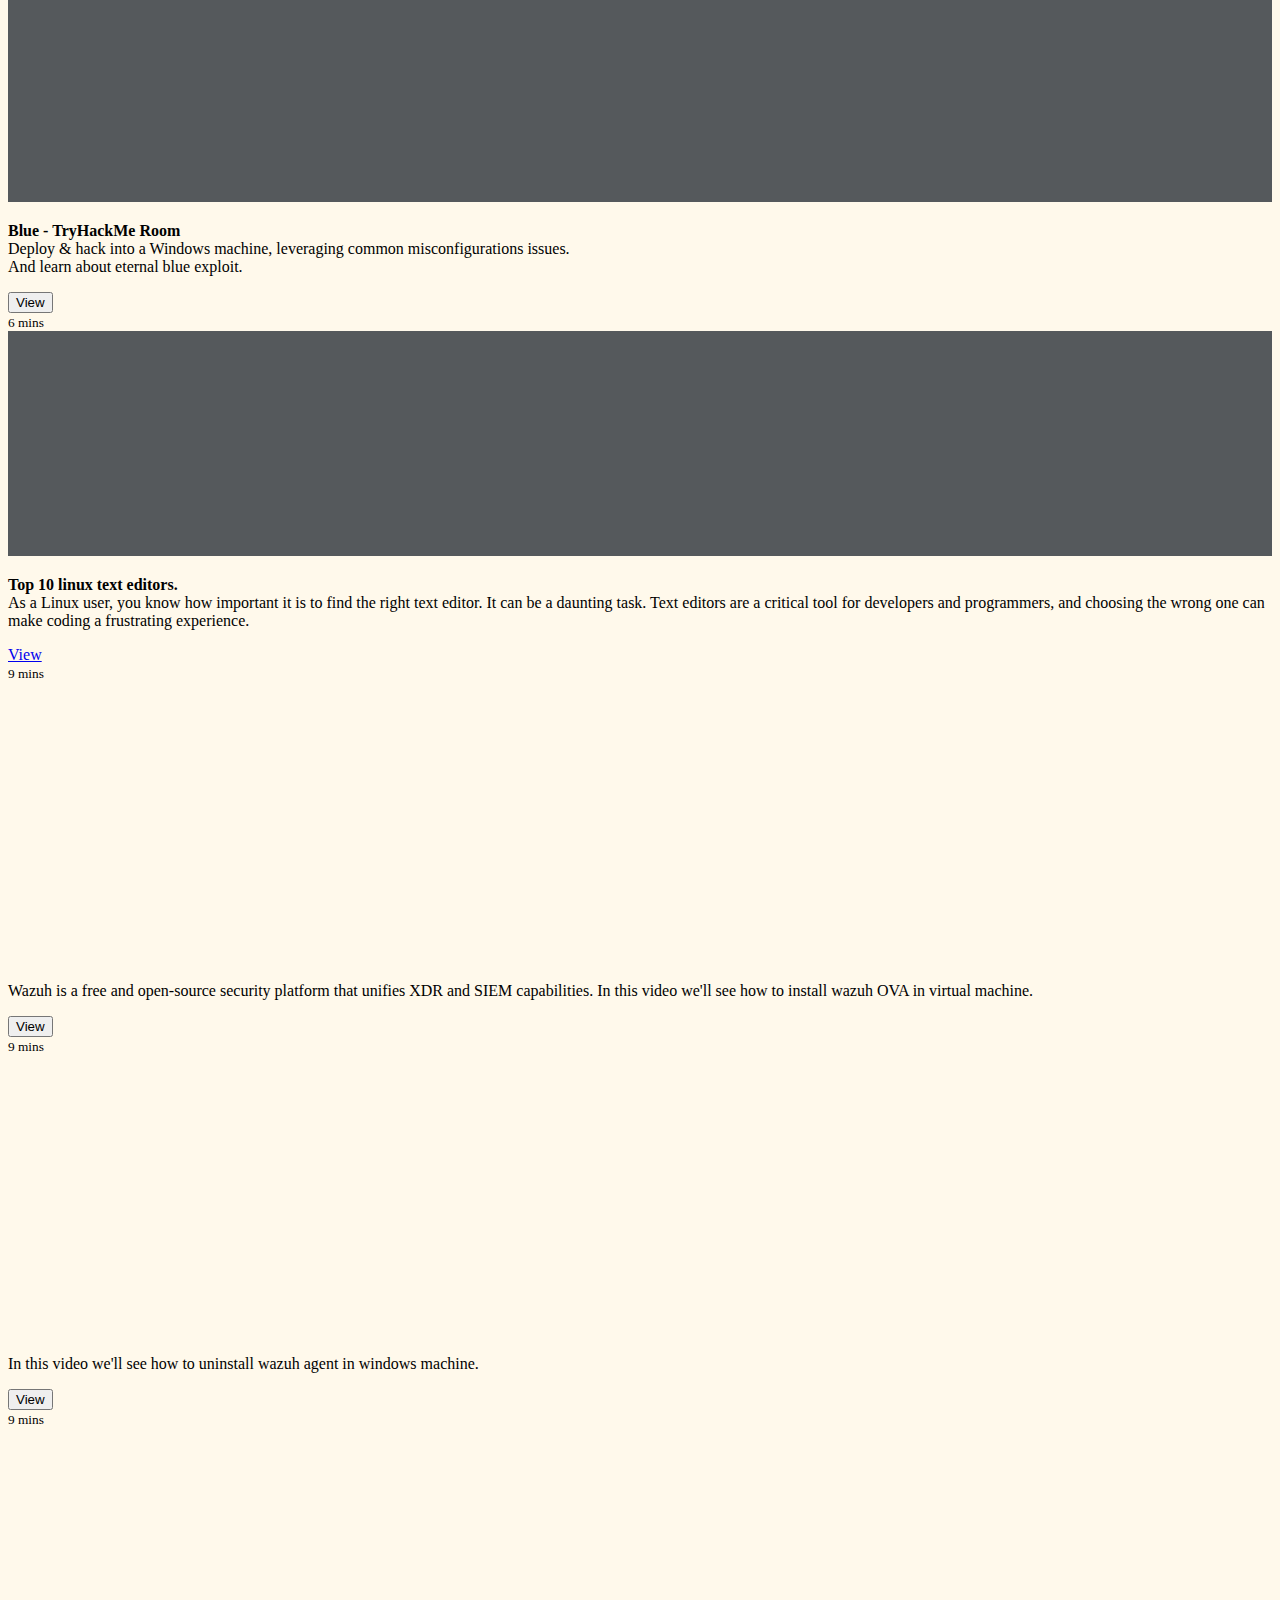
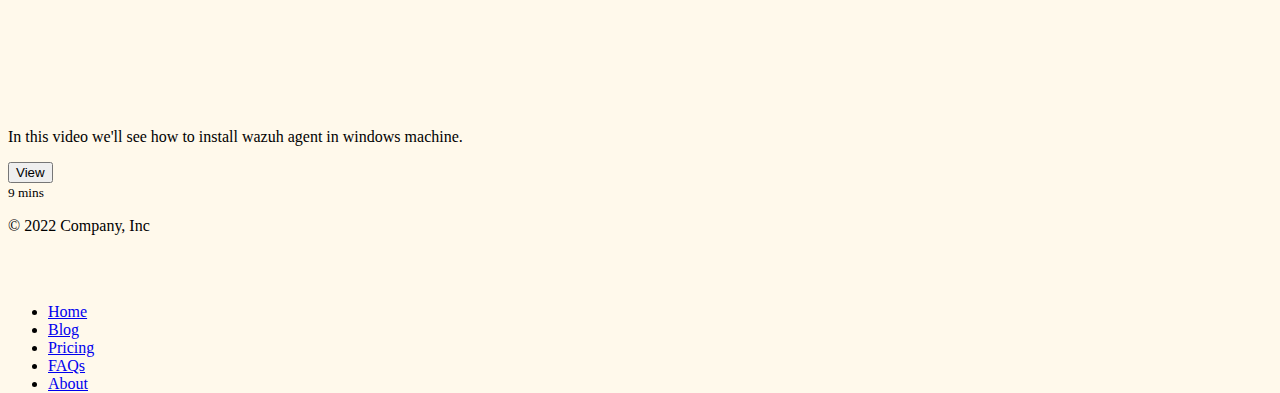
==== commit 4eb15d40: "updated" ====
--- a/index.html
+++ b/index.html
@@ -384,13 +384,12 @@
         </div>
         <div class="col">
           <div class="card shadow-sm">
-            <svg class="bd-placeholder-img card-img-top" width="100%" height="225" xmlns="http://www.w3.org/2000/svg" role="img" aria-label="Placeholder: Thumbnail" preserveAspectRatio="xMidYMid slice" focusable="false"><title>Placeholder</title><rect width="100%" height="100%" fill="#55595c"/><text x="50%" y="50%" fill="#eceeef" dy=".3em">Thumbnail</text></svg>
+            <iframe class="bd-placeholder-img card-img-top" width="420" height="280"  src="https://www.youtube.com/embed/My8mr5FMrCM?si=ZLH9EYkp92AYinQ-" title="YouTube video player" frameborder="0" allow="accelerometer; autoplay; clipboard-write; encrypted-media; gyroscope; picture-in-picture; web-share" allowfullscreen></iframe>
             <div class="card-body">
-              <p class="card-text">This is a wider card with supporting text below as a natural lead-in to additional content. This content is a little bit longer.</p>
+              <p class="card-text">In this video we'll see how to install wazuh agent in windows machine.</p>
               <div class="d-flex justify-content-between align-items-center">
                 <div class="btn-group">
                   <button type="button" class="btn btn-sm btn-outline-secondary">View</button>
-                  <button type="button" class="btn btn-sm btn-outline-secondary">Edit</button>
                 </div>
                 <small class="text-muted">9 mins</small>
               </div>
--- a/style.css
+++ b/style.css
@@ -121,7 +121,6 @@
 }
 
 .nav-link {
-  font-family: 'Poppins', sans-serif;
   font-weight: 100;
 }
 
@@ -165,8 +164,7 @@
   font-family: 'Poppins', sans-serif;
 }
 
-
-/* For tablets */
+/* for tablets*/
 @media only screen and (max-width: 768px) {
   .hero1 h1 {
     font-size: 5em;
@@ -177,10 +175,11 @@
   }
 }
 
+
 /* For phones 412 res */
 @media only screen and (max-width: 412px) {
   .hero1 h1 {
-    font-size: 4em;
+    font-size: 3em;
   }
 
   .hero1 p {
@@ -188,6 +187,15 @@
   }
 }
 
+@media only screen and (max-width: 320px){
+  .hero1 h1 {
+    font-size: 0.6em;
+  }
+
+  .hero1 p {
+    font-size: 0.1em;
+  }
+}
 
 .main-text {
   position: absolute;
@@ -217,7 +225,7 @@
 }
 
 .background-peach {
-  background-color: #fcf2d9;
+  background-color: #fff9eb;
 }
 .background-black {
   background-color: rgb(38, 38, 38);
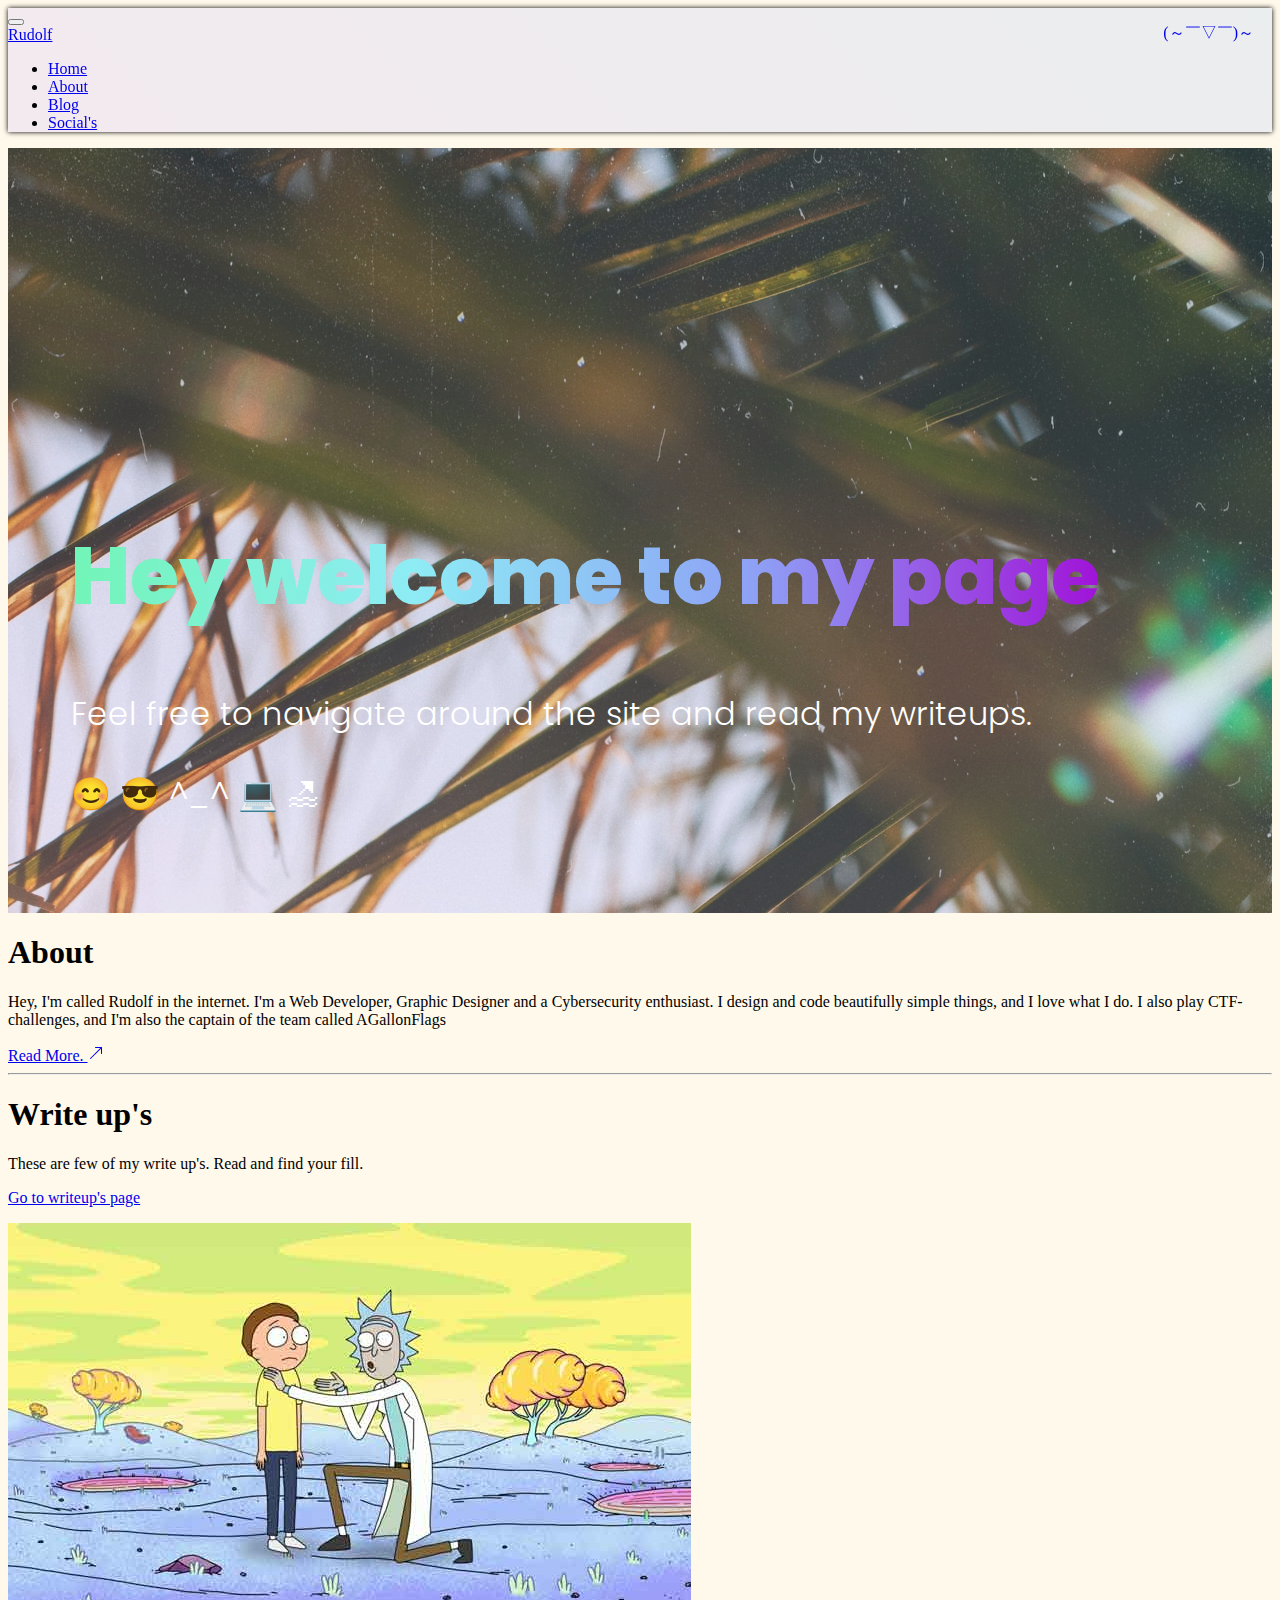
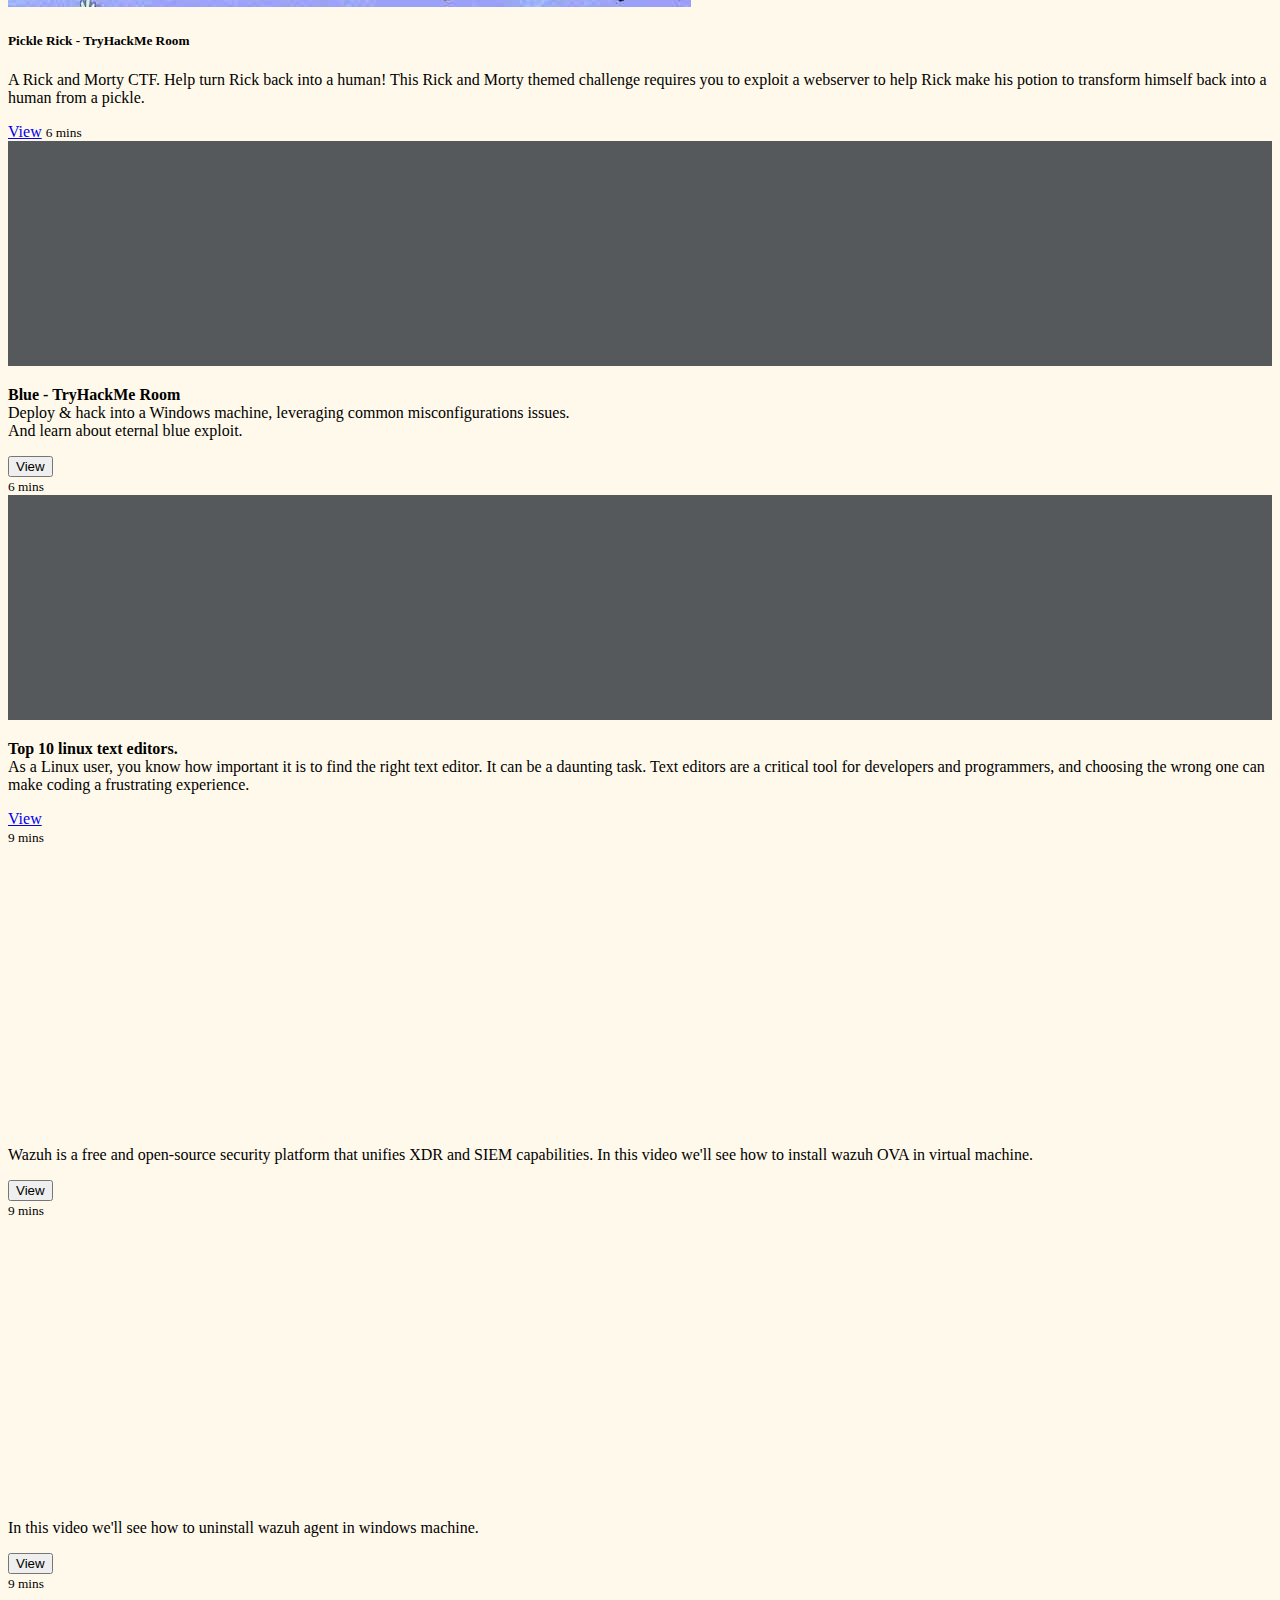
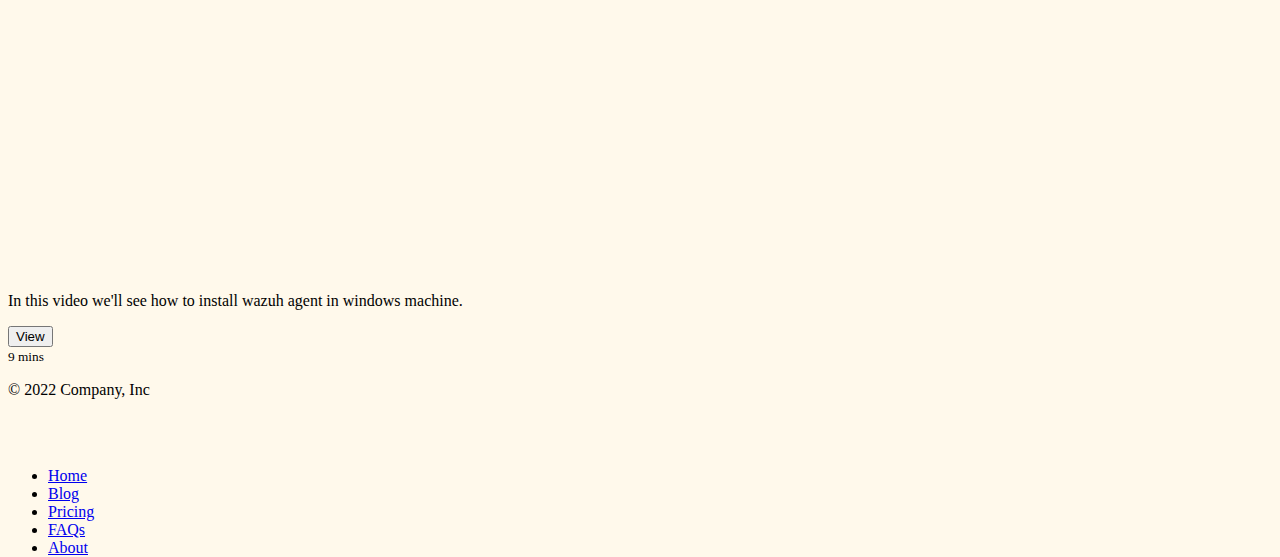
==== commit 514235e9: "updated" ====
--- a/index.html
+++ b/index.html
@@ -1,102 +1,78 @@
 <!DOCTYPE html>
 <html lang="en">
-  <head>
-    <!-- Google tag (gtag.js) -->
-    <script
-      async
-      src="https://www.googletagmanager.com/gtag/js?id=G-1Q05C2EJGY"
-    ></script>
-    <script>
-      window.dataLayer = window.dataLayer || [];
-      function gtag() {
-        dataLayer.push(arguments);
-      }
-      gtag("js", new Date());
-
-      gtag("config", "G-1Q05C2EJGY");
-    </script>
-
-    <meta charset="UTF-8" />
-    <meta http-equiv="X-UA-Compatible" content="IE=edge" />
-    <meta name="viewport" content="width=device-width, initial-scale=1.0" />
-    <meta
-      name="google-site-verification"
-      content="p09-PbwruEKjkseyoHanxolXOsebtDcOWJDPl1B4XuE"
-    />
-    <meta name="author" content="Shivanandha" />
-    <meta
-      name="description"
-      content="A personal blog of ShivaNandha with cybersecurity writeups on TryHackMe, HackTheBox and other cybersecurity related topics."
-    />
-    <meta
-      name="keywords"
-      content="Tryhackme, tryhackme, HackTheBox, hackthebox, writeups, cybersecurity, shivanandha, ShivaNandha, RedTeam, Windows, Linux, wazuh, wazuh installation, wazuh OVA, wazuh in Windows, BlueTeam, SIEM, wazuh opensource, opensource siem, uninstalling wazuh agent, removing wazuh agent, wazuh agent"
-    />
-    <link rel="stylesheet" href="/style.css" />
-    <link
-      href="https://cdn.jsdelivr.net/npm/bootstrap@5.3.0-alpha1/dist/css/bootstrap.min.css"
-      rel="stylesheet"
-      integrity="sha384-GLhlTQ8iRABdZLl6O3oVMWSktQOp6b7In1Zl3/Jr59b6EGGoI1aFkw7cmDA6j6gD"
-      crossorigin="anonymous"
-    />
-    <link rel="preconnect" href="https://fonts.googleapis.com" />
-    <link rel="preconnect" href="https://fonts.gstatic.com" crossorigin />
-    <link
-      href="https://fonts.googleapis.com/css2?family=Montserrat:ital,wght@0,300;0,500;0,700;0,800;1,500;1,800&display=swap"
-      rel="stylesheet"
-    />
-    <style>
-  @import url('https://fonts.googleapis.com/css2?family=Poppins:wght@700&display=swap');
-</style>
-    <script
-      data-name="BMC-Widget"
-      data-cfasync="false"
-      src="https://cdnjs.buymeacoffee.com/1.0.0/widget.prod.min.js"
-      data-id="rudolfe"
-      data-description="Support me on Buy me a coffee!"
-      data-message=""
-      data-color="#D1C4E9"
-      data-position="Right"
-      data-x_margin="18"
-      data-y_margin="18"
-    ></script>
-    <title>welcome</title>
-  </head>
-
-  <body class="background-peach">
-    <nav
-      class="navbar navbar-expand-lg navbar-bg sticky-top shadow"
-      aria-label="none"
-    >
-      <div class="container-fluid">
-        <button
-          class="navbar-toggler"
-          type="button"
-          data-bs-toggle="collapse"
-          data-bs-target="#navbarsExample11"
-          aria-controls="navbarsExample11"
-          aria-expanded="false"
-          aria-label="Toggle navigation"
-        >
-          <span class="navbar-toggler-icon"></span>
-        </button>
-
-        <div class="collapse navbar-collapse d-lg-flex" id="navbarsExample11">
-          <a class="navbar-brand col-lg-3 me-0" href="#">Rudolf</a>
-          <ul class="navbar-nav col-lg-6 justify-content-lg-center">
-            <li class="nav-item">
-              <a class="nav-link active" aria-current="page" href="#">Home</a>
-            </li>
-            <li class="nav-item">
-              <a class="nav-link" href="/about.html">About</a>
-            </li>
-            <li class="nav-item">
-              <a class="nav-link" href="/blog.html">Blog</a>
-            </li>
-            <li class="nav-item">
-              <a class="nav-link" href="/blog.html">Social's</a>
-            </li>
-            <!--
+
+<head>
+  <!-- Google tag (gtag.js) -->
+  <script async src="https://www.googletagmanager.com/gtag/js?id=G-1Q05C2EJGY"></script>
+  <script>
+    window.dataLayer = window.dataLayer || [];
+    function gtag() {
+      dataLayer.push(arguments);
+    }
+    gtag("js", new Date());
+
+    gtag("config", "G-1Q05C2EJGY");
+  </script>
+
+  <meta charset="UTF-8" />
+  <meta http-equiv="X-UA-Compatible" content="IE=edge" />
+  <meta name="viewport" content="width=device-width, initial-scale=1.0" />
+  <meta name="google-site-verification" content="p09-PbwruEKjkseyoHanxolXOsebtDcOWJDPl1B4XuE" />
+  <meta name="author" content="Shivanandha" />
+  <meta name="description"
+    content="A personal blog of ShivaNandha with cybersecurity writeups on TryHackMe, HackTheBox and other cybersecurity related topics." />
+  <meta name="keywords"
+    content="Tryhackme, tryhackme, HackTheBox, hackthebox, writeups, cybersecurity, shivanandha, ShivaNandha, RedTeam, Windows, Linux, wazuh, wazuh installation, wazuh OVA, wazuh in Windows, BlueTeam, SIEM, wazuh opensource, opensource siem, uninstalling wazuh agent, removing wazuh agent, wazuh agent" />
+  <link rel="stylesheet" href="/style.css" />
+  <link href="https://cdn.jsdelivr.net/npm/bootstrap@5.3.0-alpha1/dist/css/bootstrap.min.css" rel="stylesheet"
+    integrity="sha384-GLhlTQ8iRABdZLl6O3oVMWSktQOp6b7In1Zl3/Jr59b6EGGoI1aFkw7cmDA6j6gD" crossorigin="anonymous" />
+  <link rel="preconnect" href="https://fonts.googleapis.com" />
+  <link rel="preconnect" href="https://fonts.gstatic.com" crossorigin />
+  <link
+    href="https://fonts.googleapis.com/css2?family=Montserrat:ital,wght@0,300;0,500;0,700;0,800;1,500;1,800&display=swap"
+    rel="stylesheet" />
+  <style>
+    @import url('https://fonts.googleapis.com/css2?family=Poppins:wght@700&display=swap');
+
+    .card {
+      transition: transform 0.3s ease-in-out;
+    }
+
+    .card:hover {
+      transform: translateY(-5px);
+      /* Adjust the value as needed */
+    }
+  </style>
+  <script data-name="BMC-Widget" data-cfasync="false" src="https://cdnjs.buymeacoffee.com/1.0.0/widget.prod.min.js"
+    data-id="rudolfe" data-description="Support me on Buy me a coffee!" data-message="" data-color="#D1C4E9"
+    data-position="Right" data-x_margin="18" data-y_margin="18"></script>
+  <title>welcome</title>
+</head>
+
+<body class="background-peach">
+  <nav class="navbar navbar-expand-lg navbar-bg sticky-top shadow" aria-label="none">
+    <div class="container-fluid">
+      <button class="navbar-toggler" type="button" data-bs-toggle="collapse" data-bs-target="#navbarsExample11"
+        aria-controls="navbarsExample11" aria-expanded="false" aria-label="Toggle navigation">
+        <span class="navbar-toggler-icon"></span>
+      </button>
+
+      <div class="collapse navbar-collapse d-lg-flex" id="navbarsExample11">
+        <a class="navbar-brand col-lg-3 me-0" href="#">Rudolf</a>
+        <ul class="navbar-nav col-lg-6 justify-content-lg-center">
+          <li class="nav-item">
+            <a class="nav-link active" aria-current="page" href="#">Home</a>
+          </li>
+          <li class="nav-item">
+            <a class="nav-link" href="/about.html">About</a>
+          </li>
+          <li class="nav-item">
+            <a class="nav-link" href="/blog.html">Blog</a>
+          </li>
+          <li class="nav-item">
+            <a class="nav-link" href="/blog.html">Social's</a>
+          </li>
+          <!--
             <li class="nav-item dropdown">
               <a
                 class="nav-link dropdown-toggle"
@@ -117,286 +93,226 @@
               </ul>
             </li>
             -->
-          </ul>
-          <div class="d-lg-flex col-lg-3 justify-content-lg-end">
-            <a href="sus.html">
-              <div class="nav-emoji">
-                <span class="nav-emoji-1">(～￣▽￣)～</span>
-                <span class="nav-emoji-2">～(￣▽￣～)</span>
-              </div>
-            </a>
-          </div>
+        </ul>
+        <div class="d-lg-flex col-lg-3 justify-content-lg-end">
+          <a href="sus.html">
+            <div class="nav-emoji">
+              <span class="nav-emoji-1">(～￣▽￣)～</span>
+              <span class="nav-emoji-2">～(￣▽￣～)</span>
+            </div>
+          </a>
         </div>
       </div>
-    </nav>
-
-    <div class="hero1 container-1 bg-image">
-      <div class="hero-content">
-        <div class="main-text">
-          <div id="container06" class="container default full screen">
-            <div class="wrapper">
-              <div class="inner">
-                <h1 id="text24" style="opacity: 1; filter: none">
-                  Hey welcome to my page
-                </h1>
-                <p id="text18">
-                  Feel free to navigate around the site and read my writeups.
-                </p>
-                <p id="text18">😊 😎 ^_^ 💻 🏖</p>
-              </div>
+    </div>
+  </nav>
+
+  <div class="hero1 container-1 bg-image">
+    <div class="hero-content">
+      <div class="main-text">
+        <div id="container06" class="container default full screen">
+          <div class="wrapper">
+            <div class="inner">
+              <h1 id="text24" style="opacity: 1; filter: none">
+                Hey welcome to my page
+              </h1>
+              <p id="text18">
+                Feel free to navigate around the site and read my writeups.
+              </p>
+              <p id="text18">😊 😎 ^_^ 💻 🏖</p>
             </div>
           </div>
         </div>
       </div>
     </div>
-
+  </div>
+
+  <div>
+    <!--Start of About us-->
+    <section class="py-5 text-center container background-peach" id="about">
+      <div class="row py-lg-5">
+        <div class="col-lg-6 col-md-8 mx-auto">
+          <h1 class="fw-normal pb-2 border-bottom">About</h1>
+          <p class="lead fw-normal text-muted">
+            Hey, I'm called Rudolf in the internet. I'm a Web Developer,
+            Graphic Designer and a Cybersecurity enthusiast. I design and code
+            beautifully simple things, and I love what I do. I also play
+            CTF-challenges, and I'm also the captain of the team called
+            AGallonFlags
+          </p>
+          <a href="/about.html" class="icon-link d-inline-flex align-items-center">
+            Read More.
+            <svg xmlns="http://www.w3.org/2000/svg" width="16" height="16" fill="currentColor"
+              class="bi bi-arrow-up-right" viewBox="0 0 16 16">
+              <path fill-rule="evenodd"
+                d="M14 2.5a.5.5 0 0 0-.5-.5h-6a.5.5 0 0 0 0 1h4.793L2.146 13.146a.5.5 0 0 0 .708.708L13 3.707V8.5a.5.5 0 0 0 1 0v-6z" />
+            </svg>
+          </a>
+        </div>
+      </div>
+    </section>
+    <!--End Of About us-->
+    <hr />
+    <!--album-->
     <div>
-      <!--Start of About us-->
-      <section class="py-5 text-center container background-peach" id="about">
+      <section class="py-5 text-center container-fluid">
         <div class="row py-lg-5">
           <div class="col-lg-6 col-md-8 mx-auto">
-            <h1 class="fw-normal pb-2 border-bottom">About</h1>
+            <h1 class="fw-normal">Write up's</h1>
             <p class="lead fw-normal text-muted">
-              Hey, I'm called Rudolf in the internet. I'm a Web Developer,
-              Graphic Designer and a Cybersecurity enthusiast. I design and code
-              beautifully simple things, and I love what I do. I also play
-              CTF-challenges, and I'm also the captain of the team called
-              AGallonFlags
+              These are few of my write up's. Read and find your fill.
             </p>
-            <a
-              href="/about.html"
-              class="icon-link d-inline-flex align-items-center"
-            >
-              Read More.
-              <svg
-                xmlns="http://www.w3.org/2000/svg"
-                width="16"
-                height="16"
-                fill="currentColor"
-                class="bi bi-arrow-up-right"
-                viewBox="0 0 16 16"
-              >
-                <path
-                  fill-rule="evenodd"
-                  d="M14 2.5a.5.5 0 0 0-.5-.5h-6a.5.5 0 0 0 0 1h4.793L2.146 13.146a.5.5 0 0 0 .708.708L13 3.707V8.5a.5.5 0 0 0 1 0v-6z"
-                />
+            <p>
+              <a href="/blog.html" class="btn btn-primary my-2">Go to writeup's page</a>
+            </p>
+          </div>
+        </div>
+      </section>
+    </div>
+
+    <div class="album py-5">
+      <div class="container">
+        <div class="row row-cols-1 row-cols-sm-2 row-cols-md-3 g-3">
+          <!-- Card 1 -->
+          <div class="col">
+            <div class="card shadow-sm rounded-md">
+              <img src="/assets/rick-n-morty.jpg" class="card-img-top" alt="Pickle Rick Image">
+              <div class="card-body">
+                <h5 class="card-title">Pickle Rick - TryHackMe Room</h5>
+                <p class="card-text">
+                  A Rick and Morty CTF. Help turn Rick back into a human! This Rick and Morty themed challenge requires
+                  you to exploit a webserver to help Rick make his potion to transform himself back into a human from a
+                  pickle.
+                </p>
+                <a href="https://rudolfevergarden.gitbook.io/writeups/v/tryhackme-writeups/tryhackme-writeups/pickle-rick-room-tryhackme"
+                  class="btn btn-sm btn-outline-secondary">View</a>
+                <small class="text-muted ms-2">6 mins</small>
+              </div>
+            </div>
+          </div>
+          <div class="col">
+            <div class="card shadow-sm">
+              <svg class="bd-placeholder-img card-img-top" width="100%" height="225" xmlns="http://www.w3.org/2000/svg"
+                role="img" aria-label="Placeholder: Thumbnail" preserveAspectRatio="xMidYMid slice" focusable="false">
+                <title>Placeholder</title>
+                <rect width="100%" height="100%" fill="#55595c" />
+                <g transform="translate(-45 -55) scale(0.3 0.3)">
+                  <image class="album-image" href="https://images4.alphacoders.com/691/69186.jpg" />
+                </g>
               </svg>
-            </a>
-          </div>
-        </div>
-      </section>
-      <!--End Of About us-->
-      <hr />
-      <!--album-->
-      <div>
-        <section class="py-5 text-center container">
-          <div class="row py-lg-5">
-            <div class="col-lg-6 col-md-8 mx-auto">
-              <h1 class="fw-normal">Write up's</h1>
-              <p class="lead fw-normal text-muted">
-                These are few of my write up's. Read and find your fill.
-              </p>
-              <p>
-                <a href="/blog.html" class="btn btn-primary my-2"
-                  >Go to writeup's page</a
-                >
-              </p>
-            </div>
-          </div>
-        </section>
-      </div>
-
-      <div class="album py-5">
-        <div class="container">
-          <div class="row row-cols-1 row-cols-sm-2 row-cols-md-3 g-3">
-            <div class="col">
-              <div class="card shadow-sm">
-                <svg
-                  class="bd-placeholder-img card-img-top"
-                  width="100%"
-                  height="225"
-                  xmlns="http://www.w3.org/2000/svg"
-                  role="img"
-                  aria-label="Placeholder: Thumbnail"
-                  preserveAspectRatio="xMidYMid slice"
-                  focusable="false"
-                >
-                  <title>Placeholder</title>
-                  <rect width="100%" height="100%" fill="#55595c" />
-                  <g transform="translate(0 0) scale(0.7 0.7)">
-                    <image
-                      class="album-image"
-                      href="/assets/rick-n-morty.jpg"
-                    />
-                  </g>
-                </svg>
-                <div class="card-body">
-                  <p class="card-text">
-                    <b>Pickle Rick - TryHackMe Room</b><br />A Rick and Morty
-                    CTF. Help turn Rick back into a human! This Rick and Morty
-                    themed challenge requires you to exploit a webserver to help
-                    Rick make his potion to transform himself back into a human
-                    from a pickle.
-                  </p>
-                  <div
-                    class="d-flex justify-content-between align-items-center"
-                  >
-                    <div class="btn-group">
-                      <button
-                        onclick="location.href='https://rudolfevergarden.gitbook.io/writeups/v/tryhackme-writeups/tryhackme-writeups/pickle-rick-room-tryhackme'"
-                        type="button"
-                        class="btn btn-sm btn-outline-secondary"
-                      >
-                        View
-                      </button>
-                    </div>
-                    <small class="text-muted">6 mins</small>
+              <div class="card-body">
+                <p class="card-text">
+                  <b>Blue - TryHackMe Room</b><br />Deploy & hack into a
+                  Windows machine, leveraging common misconfigurations issues.
+                  <br />
+                  And learn about eternal blue exploit.
+                </p>
+                <div class="d-flex justify-content-between align-items-center">
+                  <div class="btn-group">
+                    <button onclick="location.href='https://rudolfevergarden.gitbook.io/writeups/v/blue-tryhackme-room'"
+                      type="button" class="btn btn-sm btn-outline-secondary">
+                      View
+                    </button>
                   </div>
-                </div>
-              </div>
-            </div>
-            <div class="col">
-              <div class="card shadow-sm">
-                <svg
-                  class="bd-placeholder-img card-img-top"
-                  width="100%"
-                  height="225"
-                  xmlns="http://www.w3.org/2000/svg"
-                  role="img"
-                  aria-label="Placeholder: Thumbnail"
-                  preserveAspectRatio="xMidYMid slice"
-                  focusable="false"
-                >
-                  <title>Placeholder</title>
-                  <rect width="100%" height="100%" fill="#55595c" />
-                  <g transform="translate(-45 -55) scale(0.3 0.3)">
-                    <image
-                      class="album-image"
-                      href="https://images4.alphacoders.com/691/69186.jpg"
-                    />
-                  </g>
-                </svg>
-                <div class="card-body">
-                  <p class="card-text">
-                    <b>Blue - TryHackMe Room</b><br />Deploy & hack into a
-                    Windows machine, leveraging common misconfigurations issues.
-                    <br />
-                    And learn about eternal blue exploit.
-                  </p>
-                  <div
-                    class="d-flex justify-content-between align-items-center"
-                  >
-                    <div class="btn-group">
-                      <button
-                        onclick="location.href='https://rudolfevergarden.gitbook.io/writeups/v/blue-tryhackme-room'"
-                        type="button"
-                        class="btn btn-sm btn-outline-secondary"
-                      >
-                        View
-                      </button>
-                    </div>
-                    <small class="text-muted">6 mins</small>
-                  </div>
-                </div>
-              </div>
-            </div>
-            <div class="col">
-              <div class="card shadow-sm">
-                <svg
-                  class="bd-placeholder-img card-img-top"
-                  width="100%"
-                  height="225"
-                  xmlns="http://www.w3.org/2000/svg"
-                  role="img"
-                  aria-label="Placeholder: Thumbnail"
-                  preserveAspectRatio="xMidYMid slice"
-                  focusable="false"
-                >
-                  <title>Placeholder</title>
-                  <rect width="100%" height="100%" fill="#55595c" />
-                  <g transform="translate(0 0) scale(0.12 0.12)">
-                    <image
-                      class="album-image"
-                      href="https://images.unsplash.com/photo-1529465230221-a0d10e46fcbb?ixlib=rb-4.0.3&amp;q=85&amp;fm=jpg&amp;crop=entropy&amp;cs=srgb"
-                    />
-                  </g>
-                  <!--
+                  <small class="text-muted">6 mins</small>
+                </div>
+              </div>
+            </div>
+          </div>
+          <div class="col">
+            <div class="card shadow-sm">
+              <svg class="bd-placeholder-img card-img-top" width="100%" height="225" xmlns="http://www.w3.org/2000/svg"
+                role="img" aria-label="Placeholder: Thumbnail" preserveAspectRatio="xMidYMid slice" focusable="false">
+                <title>Placeholder</title>
+                <rect width="100%" height="100%" fill="#55595c" />
+                <g transform="translate(0 0) scale(0.12 0.12)">
+                  <image class="album-image"
+                    href="https://images.unsplash.com/photo-1529465230221-a0d10e46fcbb?ixlib=rb-4.0.3&amp;q=85&amp;fm=jpg&amp;crop=entropy&amp;cs=srgb" />
+                </g>
+                <!--
                     <text x="50%" y="92%" fill="#eceeef" dy=".3em">
                     Thumbnail
                   </text>
                   -->
-                </svg>
-                <div class="card-body">
-                  <p class="card-text">
-                    <b>Top 10 linux text editors.</b> <br />
-                    As a Linux user, you know how important it is to find the
-                    right text editor. It can be a daunting task. Text editors
-                    are a critical tool for developers and programmers, and
-                    choosing the wrong one can make coding a frustrating
-                    experience.
-                  </p>
-                  <div
-                    class="d-flex justify-content-between align-items-center"
-                  >
-                    <div class="btn-group">
-                      <a
-                        href="/blog posts/Top 10 Best Linux Text Editors.html"
-                        type="button"
-                        class="btn btn-sm btn-outline-secondary"
-                      >
-                        View
-                      </a>
-                    </div>
-                    <small class="text-muted">9 mins</small>
+              </svg>
+              <div class="card-body">
+                <p class="card-text">
+                  <b>Top 10 linux text editors.</b> <br />
+                  As a Linux user, you know how important it is to find the
+                  right text editor. It can be a daunting task. Text editors
+                  are a critical tool for developers and programmers, and
+                  choosing the wrong one can make coding a frustrating
+                  experience.
+                </p>
+                <div class="d-flex justify-content-between align-items-center">
+                  <div class="btn-group">
+                    <a href="/blog posts/Top 10 Best Linux Text Editors.html" type="button"
+                      class="btn btn-sm btn-outline-secondary">
+                      View
+                    </a>
                   </div>
-                </div>
-              </div>
-            </div>
-
-
-          <div class="col">
-          <div class="card shadow-sm">
-            <iframe class="bd-placeholder-img card-img-top" width="420" height="280" src="https://www.youtube.com/embed/DjIkw4mg82M?si=jTKLBPzG-VIygSZl" title="YouTube video player" frameborder="0" allow="accelerometer; autoplay; clipboard-write; encrypted-media; gyroscope; picture-in-picture; web-share" allowfullscreen></iframe>
-            <div class="card-body">
-              <p class="card-text">Wazuh is a free and open-source security platform that unifies XDR and SIEM capabilities. In this video we'll see how to install wazuh OVA in virtual machine.</p>
-              <div class="d-flex justify-content-between align-items-center">
-                <div class="btn-group">
-                  <button type="button" class="btn btn-sm btn-outline-secondary">View</button>
-                </div>
-                <small class="text-muted">9 mins</small>
-              </div>
-            </div>
-          </div>
-        </div>
-        <div class="col">
-          <div class="card shadow-sm">
-            <iframe class="bd-placeholder-img card-img-top" width="420" height="280" src="https://www.youtube.com/embed/sBqNwgembVA?si=QuBQS5p01UpOE1VX" title="YouTube video player" frameborder="0" allow="accelerometer; autoplay; clipboard-write; encrypted-media; gyroscope; picture-in-picture; web-share" allowfullscreen></iframe>
-            <div class="card-body">
-              <p class="card-text">In this video we'll see how to uninstall wazuh agent in windows machine.</p>
-              <div class="d-flex justify-content-between align-items-center">
-                <div class="btn-group">
-                  <button type="button" class="btn btn-sm btn-outline-secondary">View</button>
-                </div>
-                <small class="text-muted">9 mins</small>
-              </div>
-            </div>
-          </div>
-        </div>
-        <div class="col">
-          <div class="card shadow-sm">
-            <iframe class="bd-placeholder-img card-img-top" width="420" height="280"  src="https://www.youtube.com/embed/My8mr5FMrCM?si=ZLH9EYkp92AYinQ-" title="YouTube video player" frameborder="0" allow="accelerometer; autoplay; clipboard-write; encrypted-media; gyroscope; picture-in-picture; web-share" allowfullscreen></iframe>
-            <div class="card-body">
-              <p class="card-text">In this video we'll see how to install wazuh agent in windows machine.</p>
-              <div class="d-flex justify-content-between align-items-center">
-                <div class="btn-group">
-                  <button type="button" class="btn btn-sm btn-outline-secondary">View</button>
-                </div>
-                <small class="text-muted">9 mins</small>
-              </div>
-            </div>
-          </div>
-        </div>
-    <!--
+                  <small class="text-muted">9 mins</small>
+                </div>
+              </div>
+            </div>
+          </div>
+
+
+          <div class="col">
+            <div class="card shadow-sm">
+              <iframe class="bd-placeholder-img card-img-top" width="420" height="280"
+                src="https://www.youtube.com/embed/DjIkw4mg82M?si=jTKLBPzG-VIygSZl" title="YouTube video player"
+                frameborder="0"
+                allow="accelerometer; autoplay; clipboard-write; encrypted-media; gyroscope; picture-in-picture; web-share"
+                allowfullscreen></iframe>
+              <div class="card-body">
+                <p class="card-text">Wazuh is a free and open-source security platform that unifies XDR and SIEM
+                  capabilities. In this video we'll see how to install wazuh OVA in virtual machine.</p>
+                <div class="d-flex justify-content-between align-items-center">
+                  <div class="btn-group">
+                    <button type="button" class="btn btn-sm btn-outline-secondary">View</button>
+                  </div>
+                  <small class="text-muted">9 mins</small>
+                </div>
+              </div>
+            </div>
+          </div>
+          <div class="col">
+            <div class="card shadow-sm">
+              <iframe class="bd-placeholder-img card-img-top" width="420" height="280"
+                src="https://www.youtube.com/embed/sBqNwgembVA?si=QuBQS5p01UpOE1VX" title="YouTube video player"
+                frameborder="0"
+                allow="accelerometer; autoplay; clipboard-write; encrypted-media; gyroscope; picture-in-picture; web-share"
+                allowfullscreen></iframe>
+              <div class="card-body">
+                <p class="card-text">In this video we'll see how to uninstall wazuh agent in windows machine.</p>
+                <div class="d-flex justify-content-between align-items-center">
+                  <div class="btn-group">
+                    <button type="button" class="btn btn-sm btn-outline-secondary">View</button>
+                  </div>
+                  <small class="text-muted">9 mins</small>
+                </div>
+              </div>
+            </div>
+          </div>
+          <div class="col">
+            <div class="card shadow-sm">
+              <iframe class="bd-placeholder-img card-img-top" width="420" height="280"
+                src="https://www.youtube.com/embed/My8mr5FMrCM?si=ZLH9EYkp92AYinQ-" title="YouTube video player"
+                frameborder="0"
+                allow="accelerometer; autoplay; clipboard-write; encrypted-media; gyroscope; picture-in-picture; web-share"
+                allowfullscreen></iframe>
+              <div class="card-body">
+                <p class="card-text">In this video we'll see how to install wazuh agent in windows machine.</p>
+                <div class="d-flex justify-content-between align-items-center">
+                  <div class="btn-group">
+                    <button type="button" class="btn btn-sm btn-outline-secondary">View</button>
+                  </div>
+                  <small class="text-muted">9 mins</small>
+                </div>
+              </div>
+            </div>
+          </div>
+          <!--
         <div class="col">
           <div class="card shadow-sm">
             <svg class="bd-placeholder-img card-img-top" width="100%" height="225" xmlns="http://www.w3.org/2000/svg" role="img" aria-label="Placeholder: Thumbnail" preserveAspectRatio="xMidYMid slice" focusable="false"><title>Placeholder</title><rect width="100%" height="100%" fill="#55595c"/><text x="50%" y="50%" fill="#eceeef" dy=".3em">Thumbnail</text></svg>
@@ -443,75 +359,61 @@
           </div>
         </div>
 -->
-          </div>
         </div>
       </div>
-      <!--end of album-->
-      <div class="google-resp-ads container">
-        <script
-          async
-          src="https://pagead2.googlesyndication.com/pagead/js/adsbygoogle.js?client=ca-pub-2842790173040038"
-          crossorigin="anonymous"
-        ></script>
-        <!-- shivanandha gitsite -->
-        <ins
-          class="adsbygoogle"
-          style="display: block"
-          data-ad-client="ca-pub-2842790173040038"
-          data-ad-slot="2229011547"
-          data-ad-format="auto"
-          data-full-width-responsive="true"
-        ></ins>
-        <script>
-          (adsbygoogle = window.adsbygoogle || []).push({});
-        </script>
-      </div>
-
-      <div>
-        
-      </div>
-
-      <!--footer-->
-      <div class="container-fluid">
-        <footer
-          class="d-flex flex-wrap justify-content-between align-items-center py-3 my-4 border-top"
-        >
-          <p class="col-md-4 mb-0 text-muted">&copy; 2022 Company, Inc</p>
-
-          <a
-            href="#"
-            class="col-md-4 d-flex align-items-center justify-content-center mb-3 mb-md-0 me-md-auto link-dark text-decoration-none"
-          >
-            <svg class="bi me-2" width="40" height="32">
-              <use xlink:href="#" />
-            </svg>
-          </a>
-
-          <ul class="nav col-md-4 justify-content-end">
-            <li class="nav-item">
-              <a href="/index.html" class="nav-link px-2 text-muted">Home</a>
-            </li>
-            <li class="nav-item">
-              <a href="/blog.html" class="nav-link px-2 text-muted">Blog</a>
-            </li>
-            <li class="nav-item">
-              <a href="#" class="nav-link px-2 text-muted">Pricing</a>
-            </li>
-            <li class="nav-item">
-              <a href="#" class="nav-link px-2 text-muted">FAQs</a>
-            </li>
-            <li class="nav-item">
-              <a href="/about.html" class="nav-link px-2 text-muted">About</a>
-            </li>
-          </ul>
-        </footer>
-      </div>
-    </div>
-    <!--end of footer-->
-    <script
-      src="https://cdn.jsdelivr.net/npm/bootstrap@5.3.0-alpha1/dist/js/bootstrap.bundle.min.js"
-      integrity="sha384-w76AqPfDkMBDXo30jS1Sgez6pr3x5MlQ1ZAGC+nuZB+EYdgRZgiwxhTBTkF7CXvN"
-      crossorigin="anonymous"
-    ></script>
-  </body>
-</html>
+    </div>
+    <!--end of album-->
+    <div class="google-resp-ads container">
+      <script async src="https://pagead2.googlesyndication.com/pagead/js/adsbygoogle.js?client=ca-pub-2842790173040038"
+        crossorigin="anonymous"></script>
+      <!-- shivanandha gitsite -->
+      <ins class="adsbygoogle" style="display: block" data-ad-client="ca-pub-2842790173040038" data-ad-slot="2229011547"
+        data-ad-format="auto" data-full-width-responsive="true"></ins>
+      <script>
+        (adsbygoogle = window.adsbygoogle || []).push({});
+      </script>
+    </div>
+
+    <div>
+
+    </div>
+
+    <!--footer-->
+    <div class="container-fluid">
+      <footer class="d-flex flex-wrap justify-content-between align-items-center py-3 my-4 border-top">
+        <p class="col-md-4 mb-0 text-muted">&copy; 2022 Company, Inc</p>
+
+        <a href="#"
+          class="col-md-4 d-flex align-items-center justify-content-center mb-3 mb-md-0 me-md-auto link-dark text-decoration-none">
+          <svg class="bi me-2" width="40" height="32">
+            <use xlink:href="#" />
+          </svg>
+        </a>
+
+        <ul class="nav col-md-4 justify-content-end">
+          <li class="nav-item">
+            <a href="/index.html" class="nav-link px-2 text-muted">Home</a>
+          </li>
+          <li class="nav-item">
+            <a href="/blog.html" class="nav-link px-2 text-muted">Blog</a>
+          </li>
+          <li class="nav-item">
+            <a href="#" class="nav-link px-2 text-muted">Pricing</a>
+          </li>
+          <li class="nav-item">
+            <a href="#" class="nav-link px-2 text-muted">FAQs</a>
+          </li>
+          <li class="nav-item">
+            <a href="/about.html" class="nav-link px-2 text-muted">About</a>
+          </li>
+        </ul>
+      </footer>
+    </div>
+  </div>
+  <!--end of footer-->
+  <script src="https://cdn.jsdelivr.net/npm/bootstrap@5.3.0-alpha1/dist/js/bootstrap.bundle.min.js"
+    integrity="sha384-w76AqPfDkMBDXo30jS1Sgez6pr3x5MlQ1ZAGC+nuZB+EYdgRZgiwxhTBTkF7CXvN"
+    crossorigin="anonymous"></script>
+</body>
+
+</html>--- a/style.css
+++ b/style.css
@@ -21,12 +21,12 @@
 ::-moz-selection {
   /* Code for Firefox */
   color: #454176;
-  background: #d0ede4;
+  background: #afcdda;
 }
 
 ::selection {
   color: #e7860f;
-  background: #FFFAE6;
+  background: #afcdda;
 }
 
 .bg-image {
@@ -376,4 +376,55 @@
 
   display: flex;
   flex-direction: column;
-}+}
+
+
+/* disqus css*/
+
+#disqus_thread {
+  padding: 0 15dvh 0 15dvh;
+  margin-top: 40px;
+  width: 100%;
+}
+
+@media (max-width: 768px) {
+  .content {
+      padding: 10px;
+  }
+
+  #disqus_thread {
+      margin-top: 20px;
+  }
+}
+
+/* code block css*/
+.code-snippet tr{
+  border: solid#282a3a;
+}
+
+.code-snippet code{
+  font-weight: bolder;
+  text-align: center;
+}
+
+
+  .code-snippet {
+    margin: 0 auto; /* Center the table itself */
+    border-collapse: collapse;
+    
+  }
+  
+  .code-snippet table, 
+  .code-snippet th, 
+  .code-snippet td {
+  
+    padding: 5px;
+    text-align: center; /* Center content horizontally */
+    vertical-align: middle; /* Center text vertically */
+  }
+  
+  .code-snippet pre {
+    display: inline-block; /* Allow centering within the table cell */
+    margin: 5px; /* Remove default margins */
+    padding: 10px; /* Remove default padding */
+  }
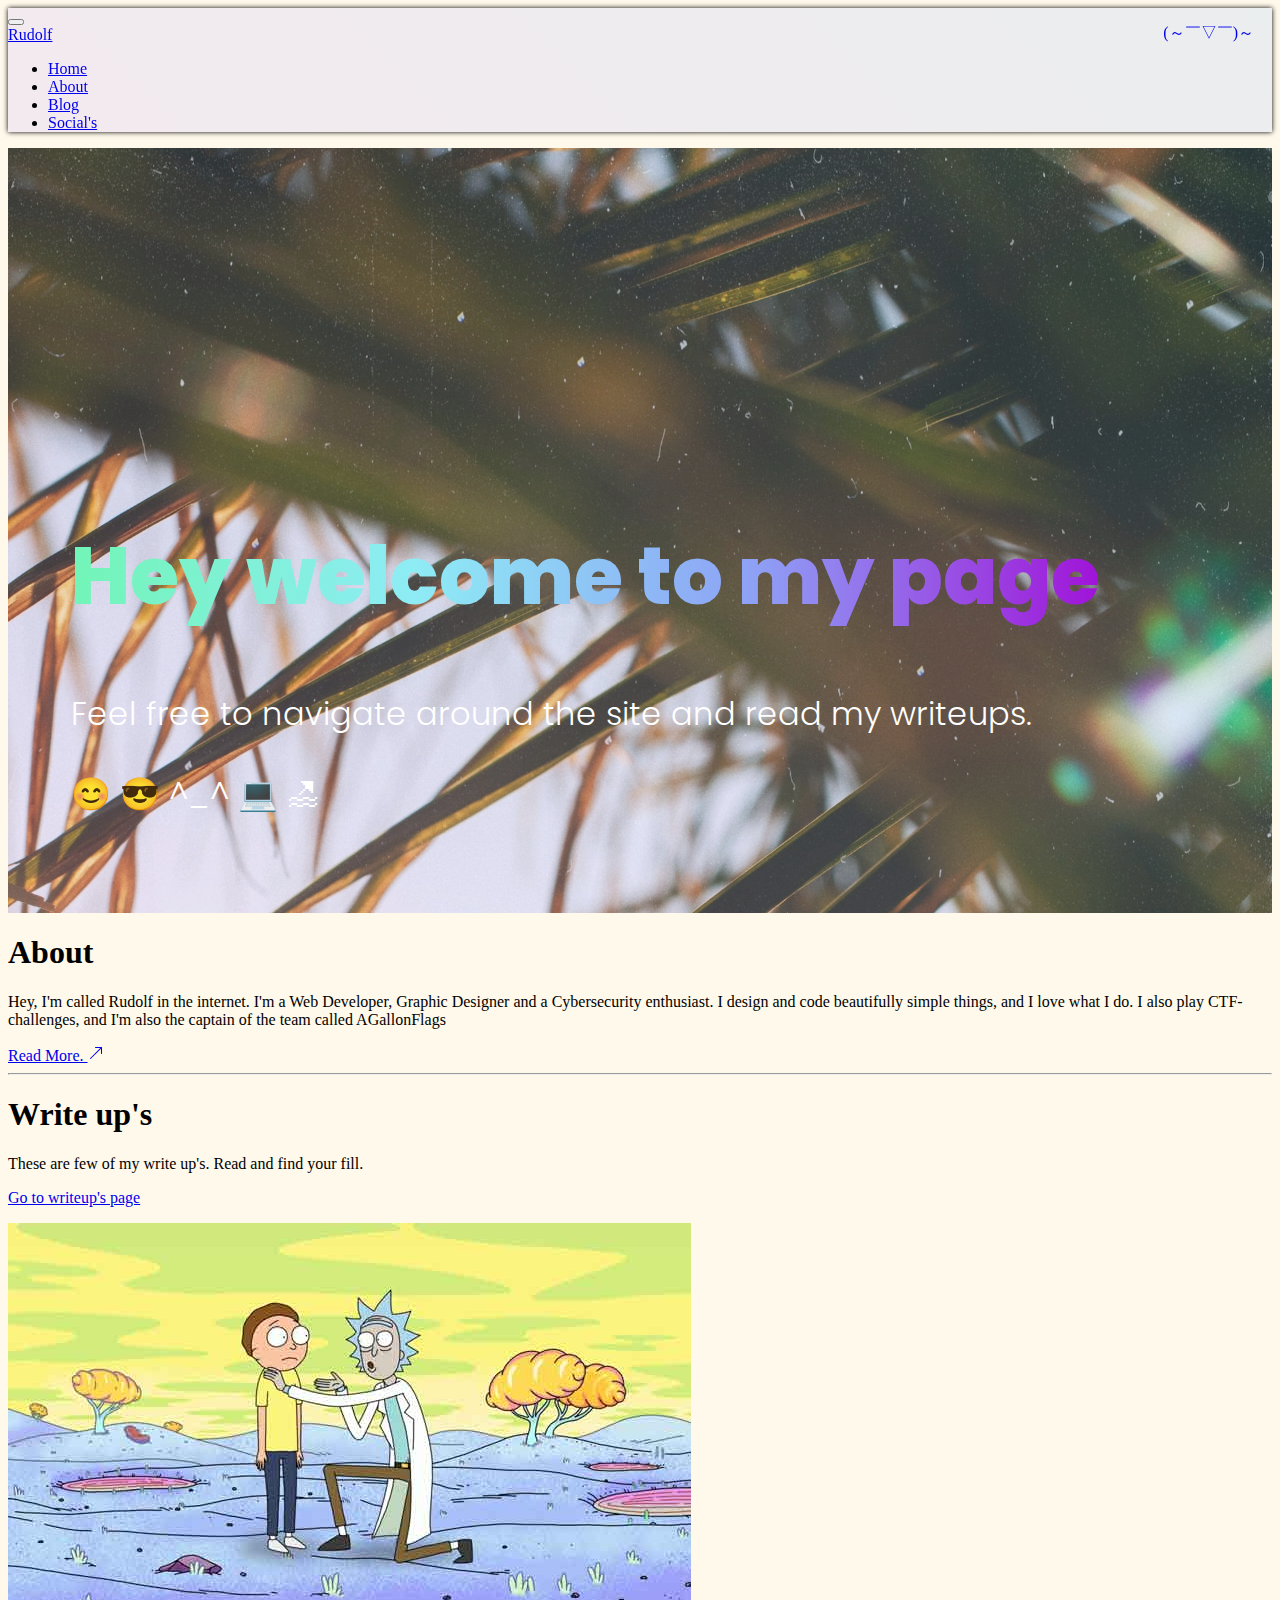
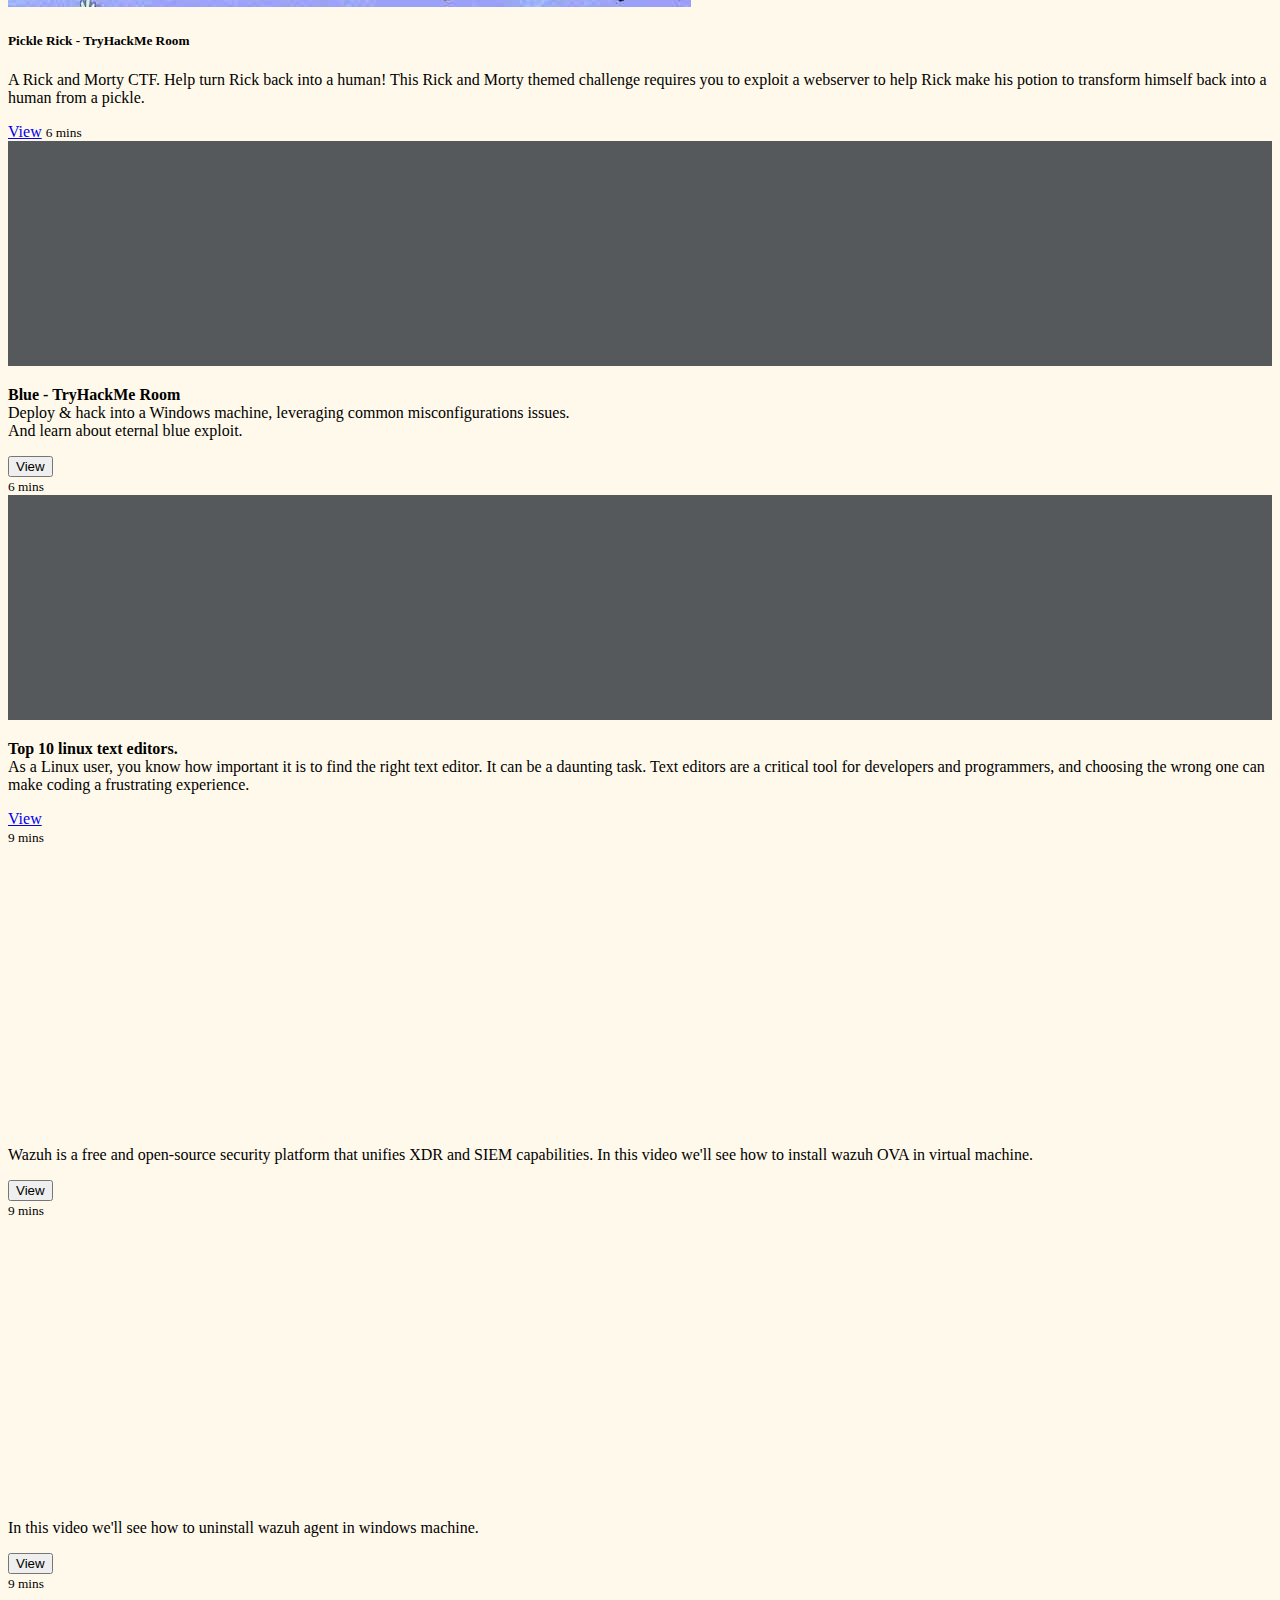
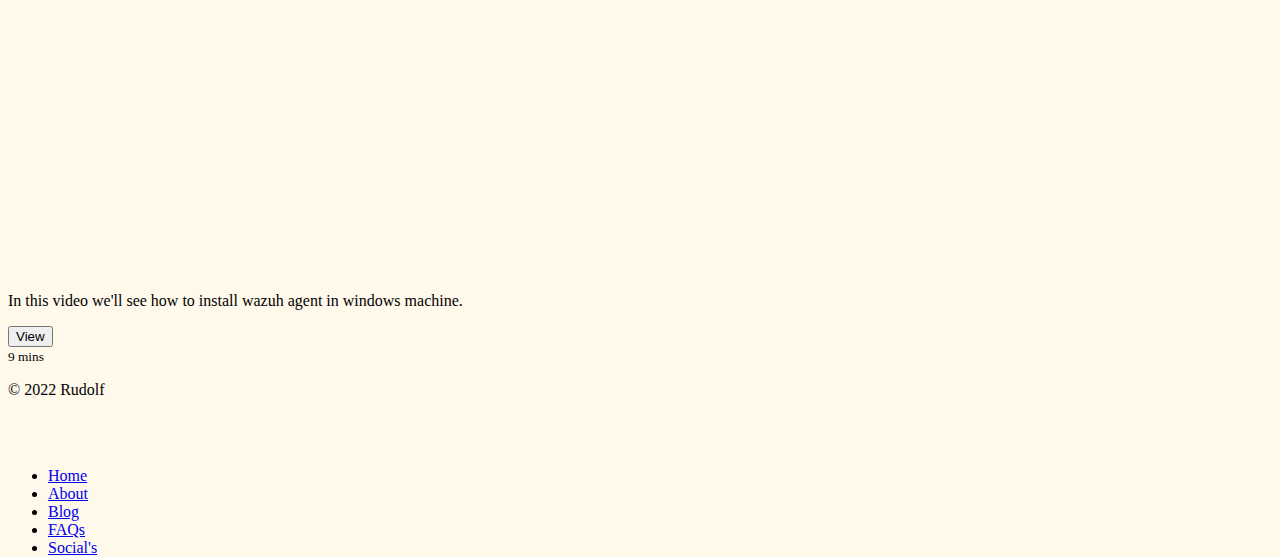
==== commit 32376e82: "updated" ====
--- a/index.html
+++ b/index.html
@@ -256,7 +256,7 @@
             </div>
           </div>
 
-
+          <!-- next card below-->
           <div class="col">
             <div class="card shadow-sm">
               <iframe class="bd-placeholder-img card-img-top" width="420" height="280"
@@ -276,6 +276,7 @@
               </div>
             </div>
           </div>
+          <!-- next card below-->
           <div class="col">
             <div class="card shadow-sm">
               <iframe class="bd-placeholder-img card-img-top" width="420" height="280"
@@ -294,6 +295,7 @@
               </div>
             </div>
           </div>
+          <!-- next card below-->
           <div class="col">
             <div class="card shadow-sm">
               <iframe class="bd-placeholder-img card-img-top" width="420" height="280"
@@ -381,7 +383,7 @@
     <!--footer-->
     <div class="container-fluid">
       <footer class="d-flex flex-wrap justify-content-between align-items-center py-3 my-4 border-top">
-        <p class="col-md-4 mb-0 text-muted">&copy; 2022 Company, Inc</p>
+        <p class="col-md-4 mb-0 text-muted">&copy; 2022 Rudolf</p>
 
         <a href="#"
           class="col-md-4 d-flex align-items-center justify-content-center mb-3 mb-md-0 me-md-auto link-dark text-decoration-none">
@@ -395,16 +397,16 @@
             <a href="/index.html" class="nav-link px-2 text-muted">Home</a>
           </li>
           <li class="nav-item">
+            <a href="/about.html" class="nav-link px-2 text-muted">About</a>
+          </li>
+          <li class="nav-item">
             <a href="/blog.html" class="nav-link px-2 text-muted">Blog</a>
           </li>
           <li class="nav-item">
-            <a href="#" class="nav-link px-2 text-muted">Pricing</a>
-          </li>
-          <li class="nav-item">
             <a href="#" class="nav-link px-2 text-muted">FAQs</a>
           </li>
           <li class="nav-item">
-            <a href="/about.html" class="nav-link px-2 text-muted">About</a>
+            <a href="#" class="nav-link px-2 text-muted">Social's</a>
           </li>
         </ul>
       </footer>
--- a/style.css
+++ b/style.css
@@ -381,8 +381,20 @@
 
 /* disqus css*/
 
+.disqus_container{
+  padding: 2%;
+}
+
+/* For phones 412 res */
+@media only screen and (max-width: 412px) {
+  .disqus_container{
+    padding: 0.4%;
+  }
+}
+
+
 #disqus_thread {
-  padding: 0 15dvh 0 15dvh;
+  padding: 0 1.5dvh 0 1.5dvh;
   margin-top: 40px;
   width: 100%;
 }
@@ -428,3 +440,49 @@
     margin: 5px; /* Remove default margins */
     padding: 10px; /* Remove default padding */
   }
+
+
+  /* code block css */
+
+  .code,
+  code {
+    background: rgba(135, 131, 120, 0.15);
+    border-radius: 3px;
+    padding: 0.2em 0.4em;
+    border-radius: 3px;
+    font-size: 85%;
+    tab-size: 2;
+  }
+
+  code {
+    color: #eb5757;
+  }
+
+  .code {
+    padding: 1.5em 1em;
+  }
+
+  .code-wrap {
+    white-space: pre-wrap;
+    word-break: break-all;
+  }
+
+  .code>code {
+    background: none;
+    padding: 0;
+    font-size: 100%;
+    color: inherit;
+  }
+
+
+
+  /*card hover animation*/
+
+  .card {
+    transition: transform 0.3s ease-in-out;
+  }
+
+  .card:hover {
+    transform: translateY(-5px);
+    /* Adjust the value as needed */
+  }